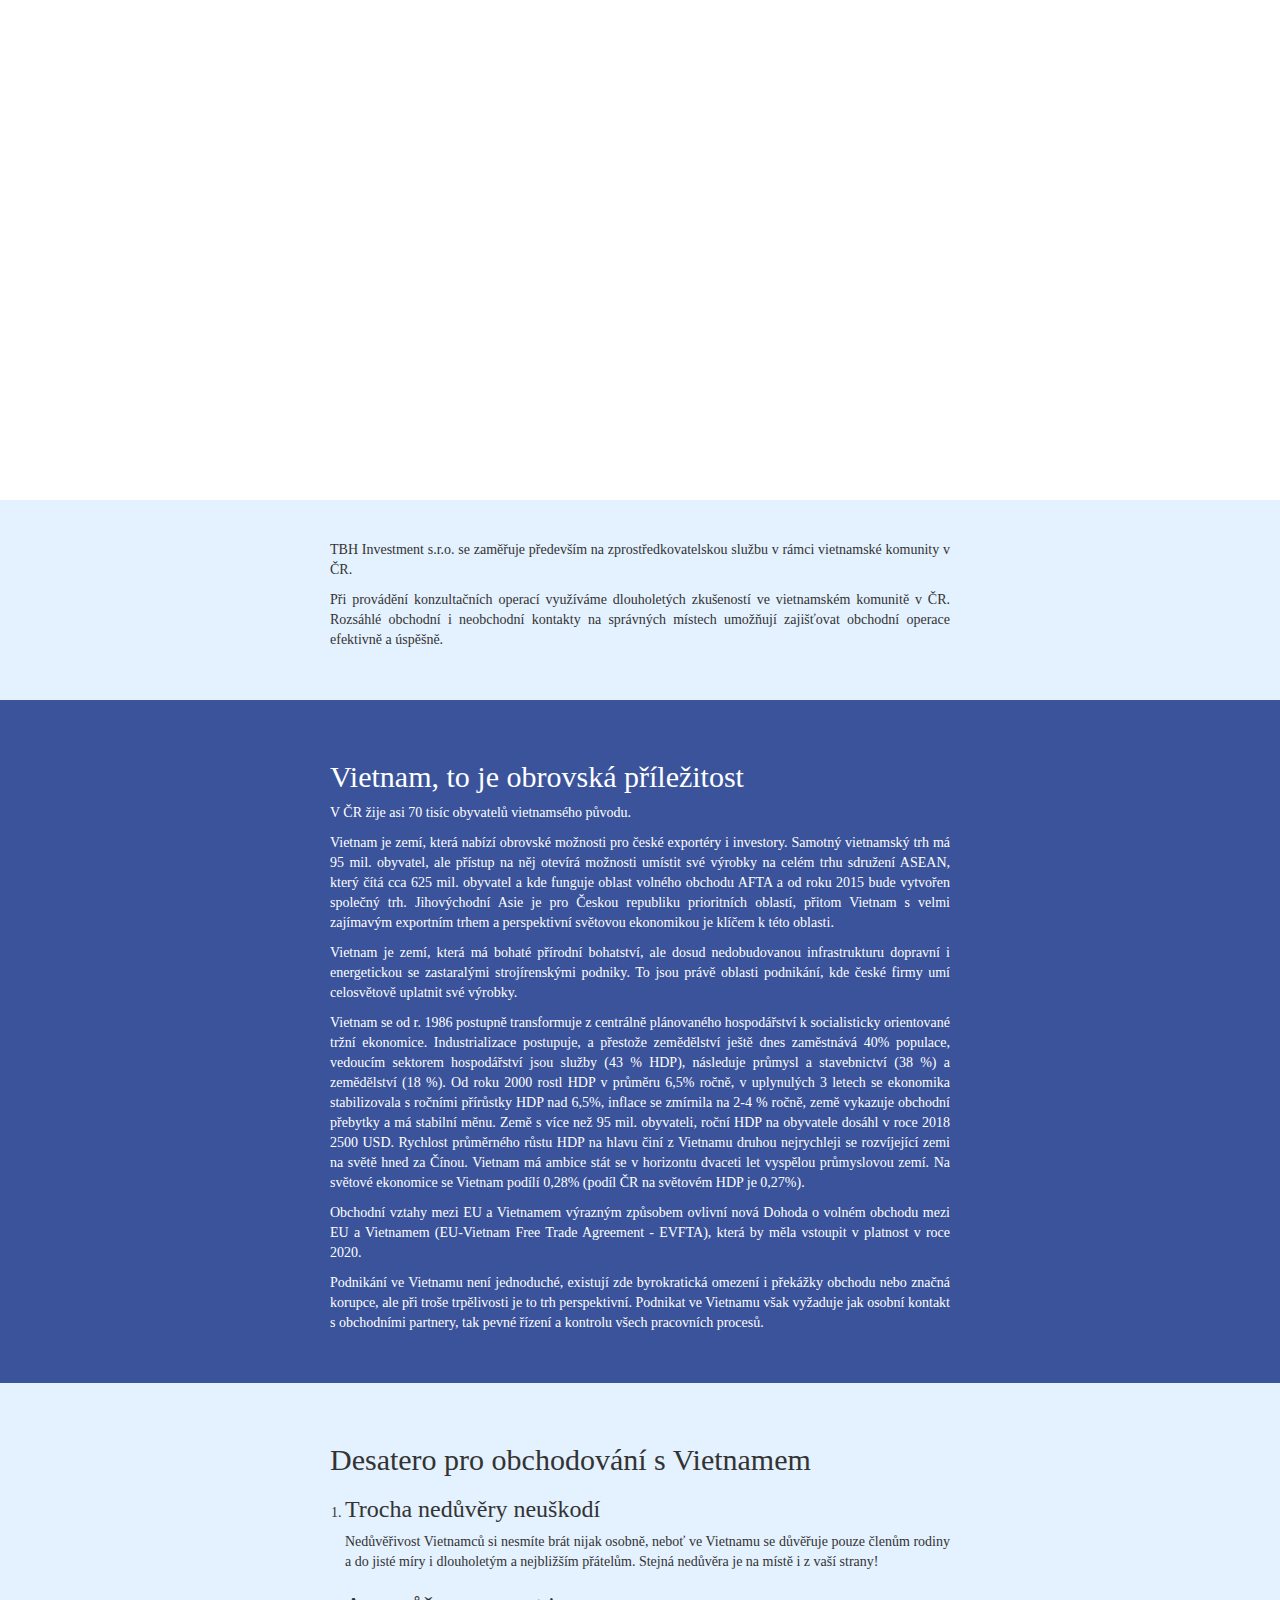
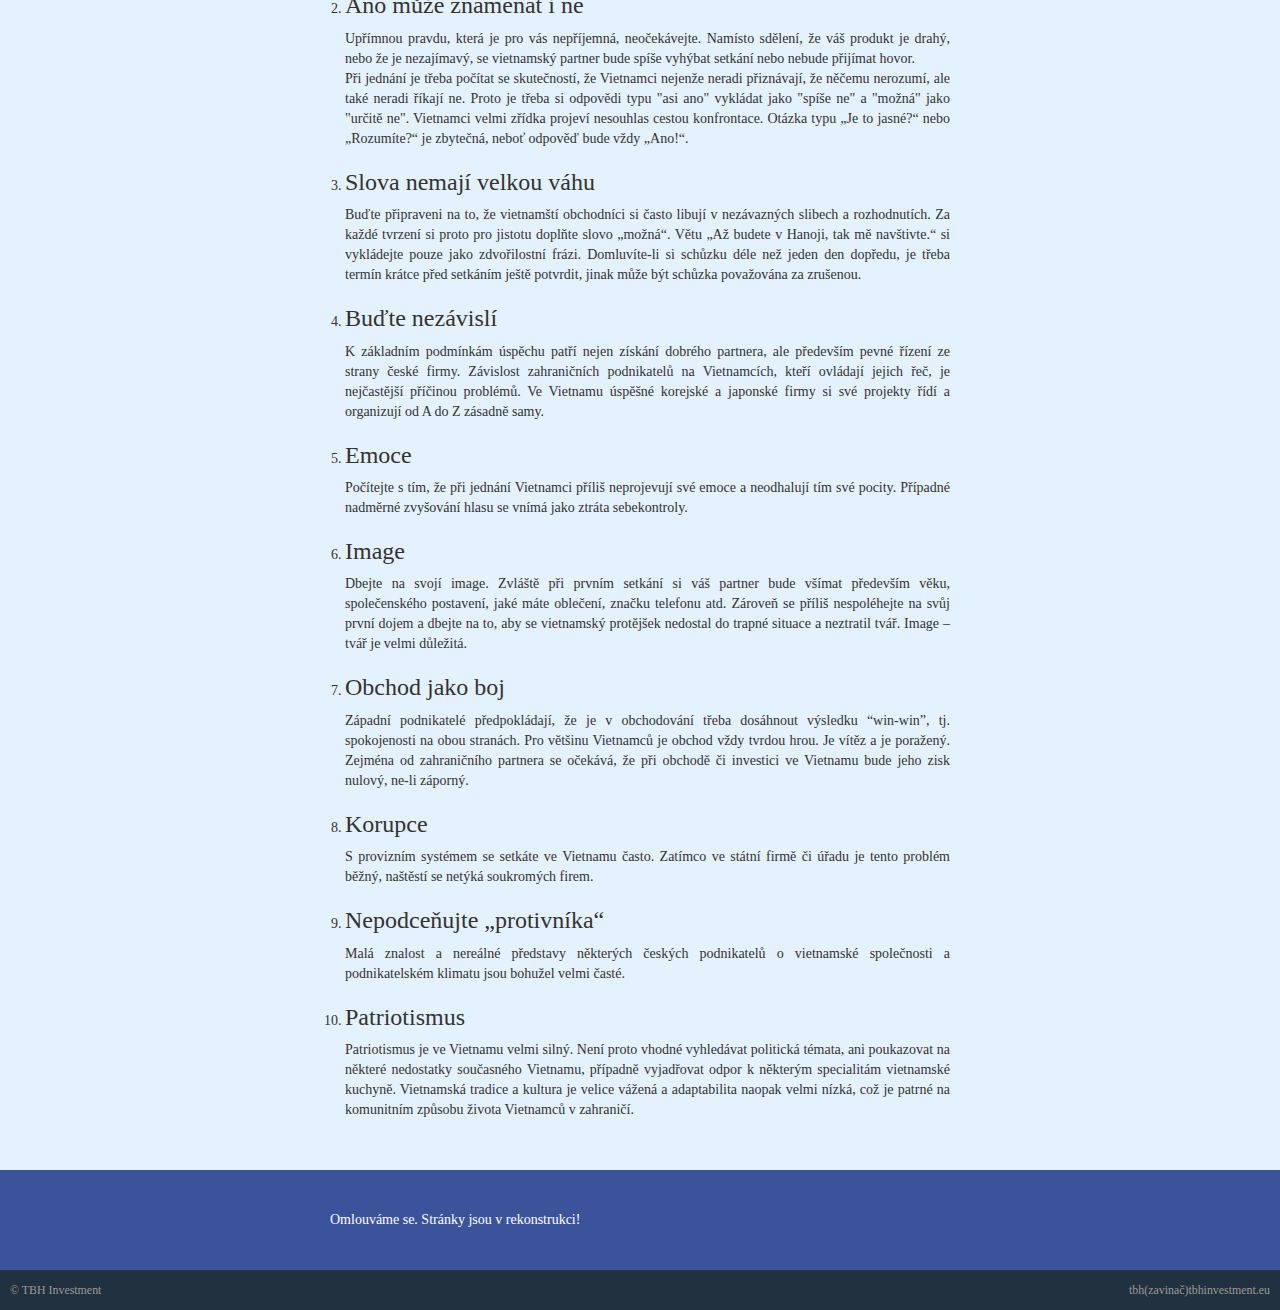
==== index.html @ 2e94331b "update" ====
<!doctype html>
<!-- paulirish.com/2008/conditional-stylesheets-vs-css-hacks-answer-neither/ -->
<!--[if lt IE 7]> <html class="no-js lt-ie9 lt-ie8 lt-ie7" lang="en"> <![endif]-->
<!--[if IE 7]>    <html class="no-js lt-ie9 lt-ie8" lang="en"> <![endif]-->
<!--[if IE 8]>    <html class="no-js lt-ie9" lang="en"> <![endif]-->
<!--[if gt IE 8]><!--> <html class="no-js" lang="en"> <!--<![endif]-->
<head>
  <meta charset="utf-8">

  <link rel="stylesheet" href="static/libs/bootstrap/dist/css/bootstrap.css">
  <link rel="stylesheet" href="static/css/style.css">
  <link rel="stylesheet" href="static/css/public.css">
  <title>TBH Investment </title>
  <meta name="description" content="TBH Investment s.r.o.">
  <meta name="keywords" content="TBH Investment ">
  <meta property="og:title" content="TBH Investment"/>
  <meta property="og:type" content="website"/>
  <meta property="og:url" content="http://tbhinvestment.eu"/>
  <meta property="og:description" content="TBH Investment s.r.o.">
   <!-- <meta property="og:image" content="http://tbhinvestment.eu/static/img/solidlogo.png"/> 
  <meta charset="UTF-8">
  <link rel="shortcut icon" href="static/img/favicon.ico" type="image/x-icon">
  <link rel="icon" href="static/img/favicon.ico" type="image/x-icon"> -->

    <!-- Mobile viewport optimized: h5bp.com/viewport -->
  <meta name="viewport" content="width=device-width">

  <style>
    body {
      padding-top: 0;
    }
  </style>

</head>
<body>

<nav class="navbar navbar-default navbar-fixed-top unscrolled" role="navigation">
  <div class="container">

  <!-- Brand and toggle get grouped for better mobile display -->
  <div class="navbar-header">
    <button type="button" class="navbar-toggle" data-toggle="collapse" data-target=".navbar-ex1-collapse">
      <span class="sr-only">Toggle navigation</span>
      <span class="icon-bar"></span>
      <span class="icon-bar"></span>
      <span class="icon-bar"></span>
    </button>
    <a href="/index.html">
<!-- <img class="logo white" src="static/img/whitelogo.png" alt="">
      <img class="logo black" src="static/img/navylogo.png" alt=""> -->
    </a>
  </div>
  <div class="collapse navbar-collapse navbar-ex1-collapse">
    <ul class="nav navbar-nav navbar-right">
      <li><a href="/index.html">Domů</a></li>
      <li><a href="/zamereni.html">Zaměření</a></li>
      <li><a href="/contact.html">Kontakt</a></li>
    </ul>
  </div><!-- /.navbar-collapse -->
  </div><!-- /.container -->
</nav>

<div class="home_block home_block_0">
  <div class="container">
    <div class="hero_text">
      <h1 class="catchline">Vietnam, <br>to je obrovská příležitost</h1>
      
    </div>

  </div>
</div>


<div class="home_block home_block_1">
<div class="container">
	<!-- <img src="static/img/navylogo.png" class="logo" alt=""> --> 
    <div align="justify"><p>TBH Investment s.r.o. se zaměřuje především na zprostředkovatelskou službu v rámci  vietnamské komunity v ČR.
    </p>
    <p>Při provádění konzultačních operací využíváme dlouholetých zkušeností ve vietnamském komunitě v ČR. Rozsáhlé obchodní i neobchodní kontakty na správných místech umožňují zajišťovat obchodní operace efektivně a úspěšně.</p></div>
  </div>
</div>

<div class="home_block home_block_2">
  <div class="container">
    <h2>Vietnam, to je obrovská příležitost</h2>
      <div align="justify"> <p> V ČR žije asi 70 tisíc obyvatelů vietnamsého původu. </p>
      <p>
      Vietnam je zemí, která nabízí obrovské možnosti pro české exportéry i investory. Samotný vietnamský trh má 95 mil. obyvatel, ale přístup na něj otevírá možnosti umístit své výrobky na celém trhu sdružení ASEAN, který čítá cca 625 mil. obyvatel a kde funguje oblast volného obchodu AFTA a od roku 2015 bude vytvořen společný trh. Jihovýchodní Asie je pro Českou republiku prioritních oblastí, přitom Vietnam s velmi zajímavým exportním trhem a perspektivní světovou ekonomikou je klíčem k této oblasti.</p>
      <p>
      Vietnam je zemí, která má bohaté přírodní bohatství, ale dosud nedobudovanou infrastrukturu dopravní i energetickou se zastaralými strojírenskými podniky. To jsou právě oblasti podnikání, kde české firmy umí celosvětově uplatnit své výrobky.</p>
      <p>Vietnam se od r. 1986 postupně transformuje z centrálně plánovaného hospodářství k socialisticky orientované tržní ekonomice. Industrializace postupuje, a přestože zemědělství ještě dnes zaměstnává 40% populace, vedoucím sektorem hospodářství jsou služby (43 % HDP), následuje průmysl a stavebnictví (38 %) a zemědělství (18 %).  Od roku 2000 rostl HDP v průměru 6,5% ročně, v uplynulých 3 letech se ekonomika stabilizovala s ročními přírůstky HDP nad 6,5%, inflace se zmírnila na 2-4 % ročně, země vykazuje obchodní přebytky a má stabilní měnu. Země s více než 95 mil. obyvateli, roční HDP na obyvatele dosáhl v roce 2018 2500 USD. Rychlost průměrného růstu HDP na hlavu činí z Vietnamu druhou nejrychleji se rozvíjející zemi na světě hned za Čínou. Vietnam má ambice stát se v horizontu dvaceti let vyspělou průmyslovou zemí. Na světové ekonomice se Vietnam podílí 0,28% (podíl ČR na světovém HDP je 0,27%).
<p>	      
Obchodní vztahy mezi EU a Vietnamem výrazným způsobem ovlivní nová Dohoda o volném obchodu mezi EU a Vietnamem (EU-Vietnam Free Trade Agreement - EVFTA), která by měla vstoupit v platnost v roce 2020.</p>
<!-- tam bo ra  
Vietnam je vzorovým příkladem přeměny jedné z nejchudších zemí na světě na ekonomiku v kategorii zemí se středním příjmem. Zatímco na začátku 80. let před zahájením ekonomický reforem „Doi Moi“ byl průměrný příjem na hlavu ve Vietnamu okolo 100 USD, dnes se blíží ke 2 400 USD. Podíl lidí žijících v extrémní chudobě klesl z více než 50 procent na počátku roku 1990 na současná 3 %. Přestože Vietnam dosáhl úrovně středně příjmových zemí a řada zahraničních donorů ze země odchází, stejně jako ČR, celková úroveň rozvoje země je stále poměrně nízká  - podle Human Development Index se Vietnam nachází na 115. místě.</p>
      <p>Diplomatické vztahy mezi EU a Vietnamem byly navázány v říjnu 1990 a v současné době je Vietnam jedním z nejvýznamnějších parterů EU v JV Asii. Diplomatická reprezentace EU byla otevřena v Hanoji v roce 1996. Široké spektrum spolupráce je řešeno mezi EU a Vietnamem od politických témat a globálních výzev až po obchod a rozvojovou spolupráci.  Hlavním cílem EU je podpora udržitelného ekonomického rozvoje ve Vietnamu a zlepšení životních podmínek chudých, povzbuzení integrace Vietnamu do světového hospodářství a obchodního systému podporou ekonomických a sociálních reforem, podpora vietnamského přechodu k otevřené společnosti na základě správného vedení, vlády práva a respektu k lidským právům a v neposlední řadě zvýšení profilu EU ve Vietnamu.</p>
          <p> FTA EU-Vietnam

Obchodní vztahy mezi EU a Vietnamem výrazným způsobem ovlivní nová Dohoda o volném obchodu mezi EU a Vietnamem (EU-Vietnam Free Trade Agreement - EVFTA), která by měla vstoupit v platnost v roce 2019. Očekává se, že do pěti let od vstupu EVFTA v platnost se objem vzájemného obchodu mezi EU a Vietnamem zvýší o padesát procent. Dopad na příliv evropských investic do Vietnamu by měl být ještě několikanásobně vyšší. Pokles celních sazeb v rámci EVFTA se samozřejmě pozitivně odrazí také na růstu českého vývozu do Vietnamu. Přesný rozsah dopadu EVFTA na nárůst českého exportu do Vietnamu nelze v současné době odhadnout. Pokud však zůstane zachována aktuální struktura českého vývozu do Vietnamu, kde převažují stroje a zařízení, u kterých je tempo snižování celních sazeb nejrychlejší, lze předpokládat rostoucí konkurenceschopnost českých vývozů na Vietnamském trhu už v prvních letech platnosti EVFTA.

Po poměrně zdlouhavých a komplikovaných jednáních byl finální text EVFTA dohodnut v prosinci 2015, nyní probíhá právní dočišťování a ve druhé polovině roku se předpokládá schválení dohody Evropskou radou a ratifikace Evropským parlamentem. Po ukončení ratifikačního procesu na konci roku 2018 by měla obchodní část dohody vstoupit v platnost v průběhu prvních měsíců roku 2019. Investiční část dohody bude muset projít schválením všemi členskými zeměmi EU. Investiční část dohody proto s největší pravděpodobností vstoupí v platnost nedříve v roce 2020.

EVFTA je jednou z nejobsáhlejších a nejambicióznějších dohod EU. Zahrnuje ucelenou škálu okruhů v oblasti obchodu a investic, od pravidel původu a celních záležitostí a sanitárních a fytosanitárních opatření, po státní zakázky, práva duševního vlastnictví, právní a institucionální témata a konkurenceschopnost, až k ochraně investic a řešení sporů v této oblasti.

Obě strany eliminují přes 99% tarifních linek a pro zbývající budou stanoveny celní kvóty nebo částečná snížení celních tarifů. Zatímco firmy z EU budou mít snadnější přístup na vietnamský trh se stroji, zařízeními, automobily, alkoholickými nápoji a zemědělskými výrobky, Vietnamu se na základě smlouvy více otevře evropský trh pro výrobky, jako je textil, obuv, zemědělské produkty, mořské plody a výrobky ze dřeva. Implementace dohody přinese i mnoho pozitivních aspektů pro samotné vietnamské hospodářství, neboť aplikace závazků z EVFTA vynutí další liberalizaci místního podnikatelského prostředí.</p>
-->
      <p>Podnikání ve Vietnamu není jednoduché, existují zde byrokratická omezení i překážky obchodu nebo značná korupce, ale při troše trpělivosti je to trh perspektivní. Podnikat ve Vietnamu však vyžaduje jak osobní kontakt s obchodními partnery, tak pevné řízení a kontrolu všech pracovních procesů.</p> </div> 
  </div>
</div> 

<div class="home_block home_block_1">
  <div class="container">
    <h2>Desatero pro obchodování s Vietnamem</h2>
    <ol>
      <li><h3>Trocha nedůvěry neuškodí </h3>
        <div align="justify">Nedůvěřivost Vietnamců si nesmíte brát nijak osobně, neboť ve Vietnamu se důvěřuje pouze členům rodiny a do jisté míry i dlouholetým a nejbližším přátelům. Stejná nedůvěra je na místě i z vaší strany!</div>
      </li>
      <li><h3>Ano může znamenat i ne</h3>
        <div align="justify">Upřímnou pravdu, která je pro vás nepříjemná, neočekávejte. Namísto sdělení, že váš produkt je drahý, nebo že je nezajímavý, se vietnamský partner bude spíše vyhýbat setkání nebo nebude přijímat hovor.<br> Při jednání je třeba počítat se skutečností, že Vietnamci nejenže neradi přiznávají, že něčemu nerozumí, ale také neradi říkají ne. Proto je třeba si odpovědi typu "asi ano" vykládat jako "spíše ne" a "možná" jako "určitě ne". Vietnamci velmi zřídka projeví nesouhlas cestou konfrontace. Otázka typu „Je to jasné?“ nebo „Rozumíte?“ je zbytečná, neboť odpověď bude vždy „Ano!“.</div>
      </li>
      <li><h3>Slova nemají velkou váhu</h3>
      <div align="justify">Buďte připraveni na to, že vietnamští obchodníci si často libují v nezávazných slibech a rozhodnutích. Za každé tvrzení si proto pro jistotu doplňte slovo „možná“. Větu „Až budete v Hanoji, tak mě navštivte.“ si vykládejte pouze jako zdvořilostní frázi. Domluvíte-li si schůzku déle než jeden den dopředu, je třeba termín krátce před setkáním ještě potvrdit, jinak může být schůzka považována za zrušenou.</div></li>
      <li><h3>Buďte nezávislí</h3>
      <div align="justify">K základním podmínkám úspěchu patří nejen získání dobrého partnera, ale především pevné řízení ze strany české firmy. Závislost zahraničních podnikatelů na Vietnamcích, kteří ovládají jejich řeč, je nejčastější příčinou problémů. Ve Vietnamu úspěšné korejské a japonské firmy si své projekty řídí a organizují od A do Z zásadně samy.</div></li>
      <li><h3>Emoce</h3>
      <div align="justify">Počítejte s tím, že při jednání Vietnamci příliš neprojevují své emoce a neodhalují tím své pocity. Případné nadměrné zvyšování hlasu se vnímá jako ztráta sebekontroly.</div></li>
      <li><h3>Image</h3>
      <div align="justify">Dbejte na svojí image. Zvláště při prvním setkání si váš partner bude všímat především věku, společenského postavení, jaké máte oblečení, značku telefonu atd. Zároveň se příliš nespoléhejte na svůj první dojem a dbejte na to, aby se vietnamský protějšek nedostal do trapné situace a neztratil tvář. Image – tvář je velmi důležitá.</div></li>
      <li><h3>Obchod jako boj</h3>
      <div align="justify">Západní podnikatelé předpokládají, že je v obchodování třeba dosáhnout výsledku “win-win”, tj. spokojenosti na obou stranách. Pro většinu Vietnamců je obchod vždy tvrdou hrou. Je vítěz a je poražený. Zejména od zahraničního partnera se očekává, že při obchodě či investici ve Vietnamu bude jeho zisk nulový, ne-li záporný.</div></li>
      <li><h3>Korupce</h3>
      <div align="justify">S provizním systémem se setkáte ve Vietnamu často. Zatímco ve státní firmě či úřadu je tento problém běžný, naštěstí se netýká soukromých firem.</div></li>
      <li><h3>Nepodceňujte „protivníka“</h3>
      <div align="justify">Malá znalost a nereálné představy některých českých podnikatelů o vietnamské společnosti a podnikatelském klimatu jsou bohužel velmi časté.</div></li>
      <li><h3>Patriotismus</h3>
      <div align="justify">Patriotismus je ve Vietnamu velmi silný. Není proto vhodné vyhledávat politická témata, ani poukazovat na některé nedostatky současného Vietnamu, případně vyjadřovat odpor k některým specialitám vietnamské kuchyně. Vietnamská tradice a kultura je velice vážená a adaptabilita naopak velmi nízká, což je patrné na komunitním způsobu života Vietnamců v zahraničí. </div></li>
    </ol>
        <!--<div align="right"><em>Zdroj</em>: <a href="http://www.businessinfo.cz/cs/clanky/vietnam-zakladni-informace-o-teritoriu-17971.html" target="_blank">BusinessInfo</a></div>---->

	</div>
</div>

<div class="home_block home_block_2">
  <div class="container">
  	<div align="justify"> Omlouváme se. Stránky jsou v rekonstrukci!</div>

  </div>
</div>

<footer>
<div class="footer_content">
  <small>
    <span class="pull-left">© TBH Investment</span>
    <div class="pull-right">
      <div><a href="mailto:info(zavinač)tbhinvestment.eu">tbh(zavinač)tbhinvestment.eu</a></div>
    </div>
  </small>
 </div>
</footer>

<script src="static/libs/jQuery/dist/jquery.min.js"></script>
<script src="static/libs/bootstrap/dist/js/bootstrap.min.js"></script>
<script src="static/js/script.js"></script>
<script src="static/js/home.js"></script>
</body>
</html>
---- static/css/style.css ----
/* =============================================================================
   App specific CSS file.
   ========================================================================== */

/* universal */

@import url(https://fonts.googleapis.com/css?family=Raleway:400,700,700italic,400italic,300,300italic);

html {
  overflow-y: scroll;
}

body {
  padding-top: 60px;
  font-family: Georgia, serif;
}

section {
  overflow: auto;
}

textarea {
  resize: vertical;
}

.container-narrow{
  margin: 0 auto;
  max-width: 700px;
}

/* Forms */

.navbar-form input[type="text"],
.navbar-form input[type="password"] {
  width: 180px;
}


.form-register {
  width: 50%;
}

.form-register .form-control {
  position: relative;
  font-size: 16px;
  height: auto;
  padding: 10px;
  -webkit-box-sizing: border-box;
     -moz-box-sizing: border-box;
          box-sizing: border-box;
}

/* footer */

body footer {
  color: #999999;
  margin: 0;
  padding: 0;
  height: 40px;
  line-height: 40px;
  overflow: hidden;
}

.footer_content {
  padding: 0 10px;
}

footer a {
  color: #999999;
}

footer p {
  float: right;
  margin-right: 25px;
}

footer ul {
  list-style: none;
}

footer ul li {
  float: left;
  margin-left: 10px;
}

footer .company {
  float: left;
  margin-left: 25px;
}

footer .footer-nav {
  float: right;
  margin-right: 25px;
  list-style: none;
}

/* home */

.ig_login_button {
  
  width: 300px;
  border-radius: 5px;
}

/* waiting_modal */
.waiting_modal {
    display:    none;
    position:   fixed;
    z-index:    1000000;
    top:        0;
    left:       0;
    height:     100%;
    width:      100%;
    background: rgba( 255, 255, 255, .8 ) 
                url('../../img/FlatPreloaders/128x128/Preloader_2/Preloader_2.gif') 
                50% 50% 
                no-repeat;
}

/* When the body has the loading class, we turn
   the scrollbar off with overflow:hidden */
body.loading {
    overflow: hidden;   
}

/* Anytime the body has the loading class, our
   waiting_modal element will be visible */
body.loading .waiting_modal {
    display: block;
}

.brand_logo {
  height: 100px;
}

.delete_link_button, .delete_link_button:active, .delete_link_button:hover {
    color: #c0392b;
}

{
    color: #c0392b;
}

a.long_url {
    white-space: pre-wrap; /* css-3 */    
    white-space: -moz-pre-wrap; /* Mozilla, since 1999 */
    white-space: -pre-wrap; /* Opera 4-6 */    
    white-space: -o-pre-wrap; /* Opera 7 */    
    word-wrap: break-word; /* Internet Explorer 5.5+ */
}


/* plan */

.select_plan_div .plan {
  border: 1px solid #4183D7;
  border-radius: 10px;
  padding: 10px;
  text-align: center;
  margin-bottom: 20px;
}

.select_plan_div .plan:hover {
  border: none;
}

.select_plan_div .plan:hover a {
  color: white;
}

.select_plan_div .plan1:hover {
  background-color: #89C4F4;
}

.select_plan_div .plan2:hover {
  background-color: #4B77BE;
  color: white;
}

.select_plan_div .plan3:hover {
  background-color: #3A539B;
  color: white;
}

ol {
  padding-left: 15px;
}
---- static/css/public.css ----
.catchline {
	text-align: center;
	margin-bottom: 20px;
}

.button_div {
	margin-top: 30px;
	text-align: center;
}

.center {
	text-align: center
}

.navbar {
	height: 60px;
	background-color: white;
}

.navbar .logo {
	height: 40px;
	margin-top: 10px;
	margin-left: 10px;
}

.navbar .btn {
	background-color: #3A539B;
	border-color: #3A539B;
}

.navbar:not(.unscrolled) .logo.black {
	display: visible;
}

.navbar:not(.unscrolled) .logo.white {
	display: none;
}

.navbar.unscrolled .logo.black {
	display: none;
}

.navbar.unscrolled .logo.white {
	display: visible;
}

.navbar.unscrolled {
	background-color: transparent;
	border: 0;
}

.navbar.unscrolled .navbar-collapse {
	background-color: transparent;
}

.navbar.unscrolled .navbar-nav li > a {
	color: white;
}

body .navbar.navbar-default .sign_in_button {
	margin-left: 20px;
	color: white;
}

.navbar-collapse { 
	background: white; 
} 
.navbar-toggle {
	border: 1px solid #4183D7;
}

body .navbar-nav>li>a {
    padding-top: 10px;
    padding-bottom: 10px;
    margin-top: 10px;
}

.home_block {
	display: block;
	margin: 0;
	padding: 40px 0;
}

.home_block .container {
	max-width: 650px;
}

.pricing_block .container {
	max-width: 800px;
}

.home_block_logos .container {
	max-width: 800px;
}


.home_block_0 {
	background-image: url(../img/cover.png), url(../img/landing-hero.jpeg);
	background-size: auto, cover;
	background-repeat: repeat, no-repeat;
	background-position: top left, center center;

	min-height: 500px;
	color: white;
	display: flex;
	align-items: center;
}

.home_block_0 .btn {
	background-color: #3A539B;
	border-color: #3A539B;
}

.home_block_0 .btn:hover {
	background-color: transparent;
}

.home_block_1 {
	background-color: #E4F1FE;
}

.home_block_2 {
	background-color: #3A539B;
	color: white;
}

.home_block_logos {
	background_color: white;
}


.home_block_logos .brands_div > div {
	display: inline-block;
	vertical-align: middle;
	float: none;
}

.home_block_logos .brands_div img {
	display: inline-block;
	opacity: 0.7;
}

.home_block_whystf {
	padding: 15px;
}

.home_block_feedshop {
	background-color: #fafafa;
}

.why_stf .column {
	min-height: 220px;
}

@media only screen and (max-width : 480px) {
	.why_stf .column {
		min-height: 260px;
	}
}

@media only screen and (max-width : 320px) {
	.why_stf .column {
		min-height: 300px;
	}
}

.home_block img {
	width: 100%;
}

.home_block img.logo {
	display: block;
	margin: auto;
	width: auto;
	height: 100px;
    margin-bottom: 30px;
}


footer {
	background-color: #22313F;
	color: #999;
	border: none;
}
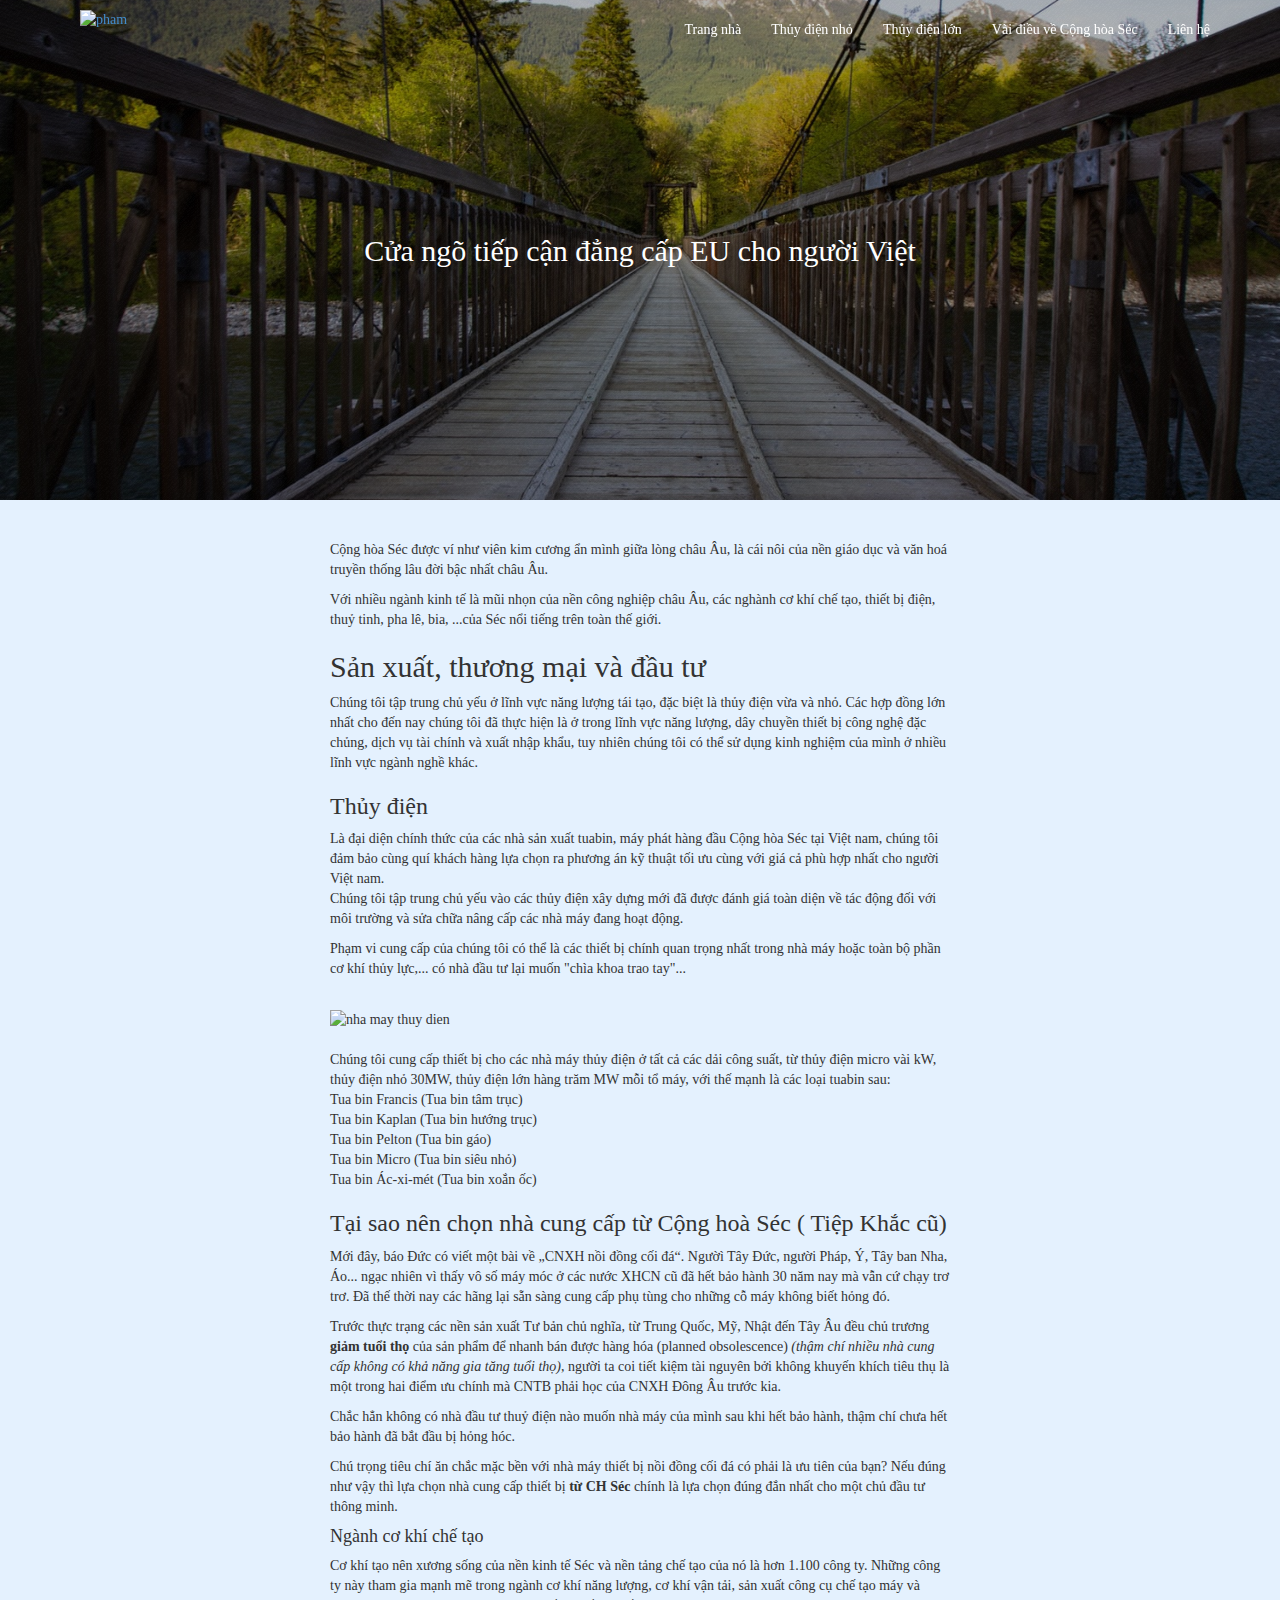
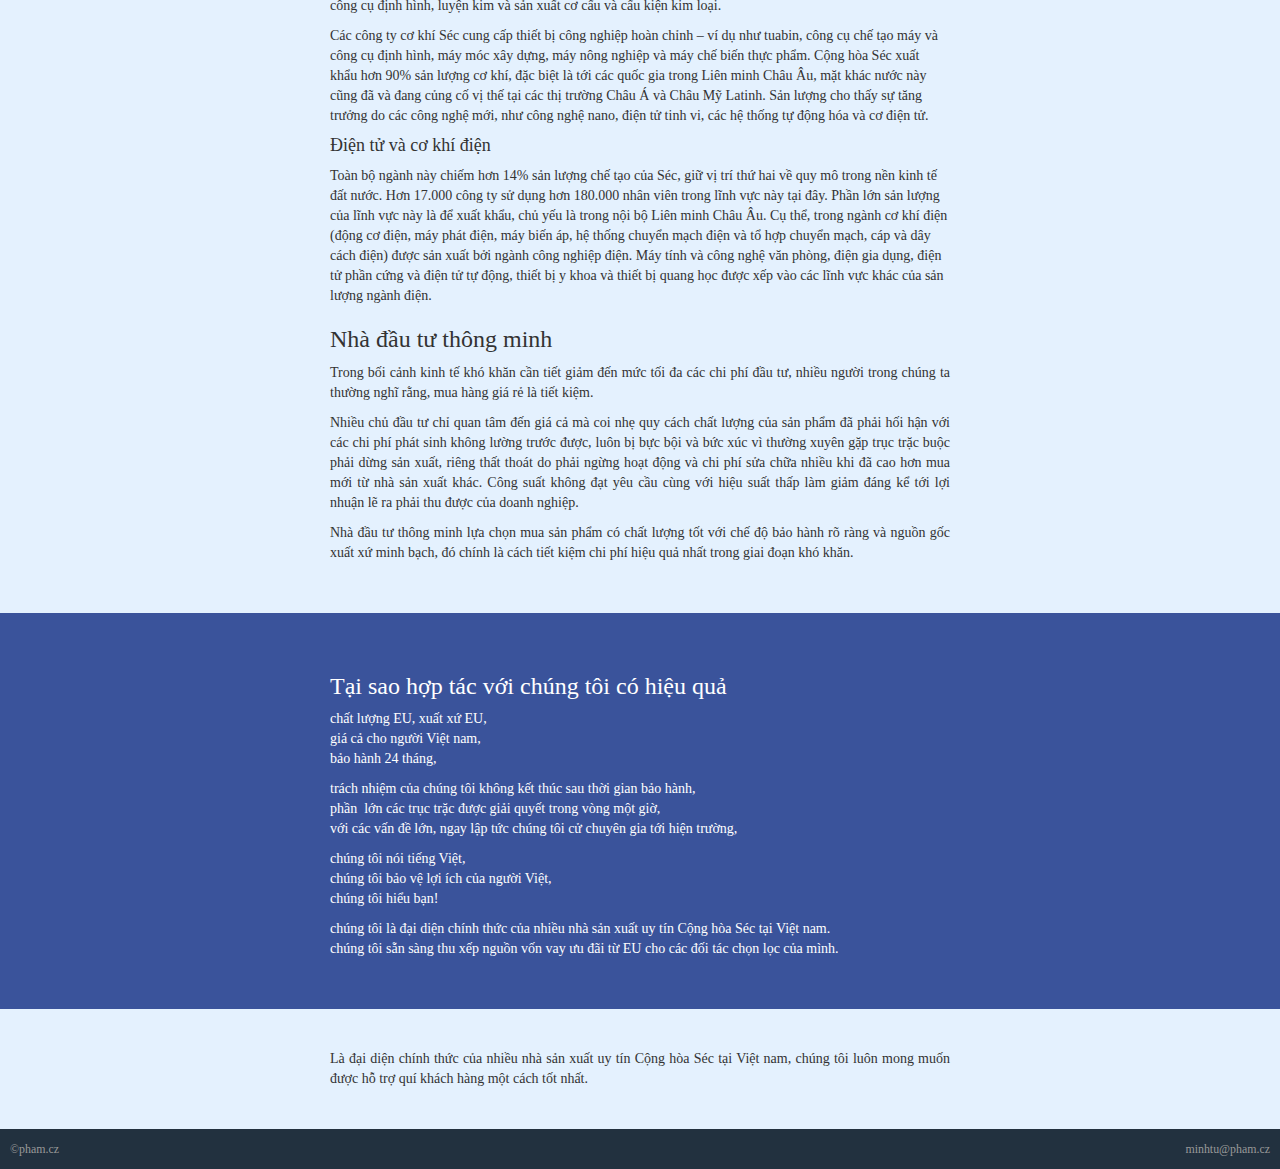
==== commit e300b1ca: "idex pham" ====
--- a/index.html
+++ b/index.html
@@ -11,17 +11,17 @@
   <link rel="stylesheet" href="static/libs/bootstrap/dist/css/bootstrap.css">
   <link rel="stylesheet" href="static/css/style.css">
   <link rel="stylesheet" href="static/css/public.css">
-  <title>TBH Investment </title>
-  <meta name="description" content="TBH Investment s.r.o.">
-  <meta name="keywords" content="TBH Investment ">
-  <meta property="og:title" content="TBH Investment"/>
+  <title>Thiết bị thủy điện CH Séc</title>
+  <meta name="description" content="Thiết bị thủy điện cho nhà máy thuỷ điện lớn và thuỷ điện nhỏ từ Cộng hòa Séc">
+  <meta name="keywords" content="Cộng hòa Séc,thủy điện,tiệp, thiet bi thuy dien, thuy dien eu, cơ khí thủy lực, cơ khí thủy công,tuốc bin , tua bin ,điều tốc, kích từ, biến thế, trạm biến áp, van đĩa, van cầu, van phẳng, đường ống áp lực, cửa van, tháp điều áp, vodní elektrarna, Vietnam, male vodni elektrarny, vyvoz do Vietnamu, export Vietnam, Pham Minh Tu, Ivy Plus, cơ khí thủy lực, nha may thuy dien, cong ty dien luc, bieu gia ban dien, thuy dien hoa binh, thuy dien ya li, thuy dien thac mo, nguyen tac hoat dong thuy dien, xa lu thuy dien, cơ khí thủy công, máy biến áp, trạm biến áp, 110 kV, 35 kV">
+  <meta property="og:title" content="pham"/>
   <meta property="og:type" content="website"/>
-  <meta property="og:url" content="http://tbhinvestment.eu"/>
-  <meta property="og:description" content="TBH Investment s.r.o.">
-   <!-- <meta property="og:image" content="http://tbhinvestment.eu/static/img/solidlogo.png"/> 
+  <meta property="og:url" content="http://pham.cz"/>
+  <meta property="og:description" content="pham.cz - Thiết bị thủy điện CH Séc">
+  <meta property="og:image" content="http://pham.cz/static/img/solidlogo.png"/>
   <meta charset="UTF-8">
   <link rel="shortcut icon" href="static/img/favicon.ico" type="image/x-icon">
-  <link rel="icon" href="static/img/favicon.ico" type="image/x-icon"> -->
+  <link rel="icon" href="static/img/favicon.ico" type="image/x-icon">
 
     <!-- Mobile viewport optimized: h5bp.com/viewport -->
   <meta name="viewport" content="width=device-width">
@@ -47,15 +47,19 @@
       <span class="icon-bar"></span>
     </button>
     <a href="/index.html">
-<!-- <img class="logo white" src="static/img/whitelogo.png" alt="">
-      <img class="logo black" src="static/img/navylogo.png" alt=""> -->
+      <img class="logo white" src="static/img/whitelogo.png" alt="pham">
+      <img class="logo black" src="static/img/navylogo.png" alt="pham">
     </a>
   </div>
   <div class="collapse navbar-collapse navbar-ex1-collapse">
     <ul class="nav navbar-nav navbar-right">
-      <li><a href="/index.html">Domů</a></li>
-      <li><a href="/zamereni.html">Zaměření</a></li>
-      <li><a href="/contact.html">Kontakt</a></li>
+      <li><a href="index.html">Trang nhà</a></li>
+      <li><a href="smallhydro.html">Thủy điện nhỏ</a></li>
+      <li><a href="largehydro.html">Thủy điện lớn</a></li>
+      <!--<li><a href="solar.html">Điện mặt trời</a></li>-->
+      <li><a href="zamereni.html">Vài điều về Cộng hòa Séc</a></li>
+      <li><a href="contact.html">Liên hệ</a></li>
+
     </ul>
   </div><!-- /.navbar-collapse -->
   </div><!-- /.container -->
@@ -64,86 +68,94 @@
 <div class="home_block home_block_0">
   <div class="container">
     <div class="hero_text">
-      <h1 class="catchline">Vietnam, <br>to je obrovská příležitost</h1>
-      
+      <h2 class="catchline"> Cửa ngõ tiếp cận đẳng cấp EU cho người Việt</h2> 
     </div>
+  </div>
+</div>
 
+<div class="home_block home_block_1">
+<div class="container">
+    <p>Cộng hòa Séc được ví như viên kim cương ẩn mình giữa lòng châu Âu, là cái nôi của nền giáo dục và văn hoá truyền thống lâu đời bậc nhất châu Âu.</p>
+    <p>Với nhiều ngành kinh tế là mũi nhọn của nền công nghiệp châu Âu, các nghành cơ khí chế tạo, thiết bị điện, thuỷ tinh, pha lê, bia, ...của Séc nổi tiếng trên toàn thế giới. </p>
+<h2>Sản xuất, thương mại và đầu tư </h2>
+        <p>Chúng tôi tập trung chủ yếu ở lĩnh vực năng lượng tái tạo, đặc biệt là thủy điện vừa và nhỏ. Các hợp đồng lớn nhất cho đến nay chúng tôi đã thực hiện là ở trong lĩnh vực năng lượng, dây chuyền thiết bị công nghệ đặc chủng, dịch vụ tài chính và xuất nhập khẩu, tuy nhiên chúng tôi có thể sử dụng kinh nghiệm của mình ở nhiều lĩnh vực ngành nghề khác.
+        </p>
+<h3>Thủy điện</h3>
+        Là đại diện chính thức của các nhà sản xuất tuabin, máy phát hàng đầu Cộng hòa Séc tại Việt nam, chúng tôi đảm bảo cùng quí khách hàng lựa chọn ra phương án kỹ thuật tối ưu cùng với giá cả phù hợp nhất cho người Việt nam.    
+        <p>Chúng tôi tập trung chủ yếu vào các thủy điện xây dựng mới đã được đánh giá toàn diện về tác động đối với môi trường và sửa chữa nâng cấp các nhà máy đang hoạt động.</p>
+        <p>Phạm vi cung cấp của chúng tôi có thể là các thiết bị chính quan trọng nhất trong nhà máy hoặc toàn bộ phần cơ khí thủy lực,... có nhà đầu tư lại muốn "chìa khoa trao tay"... </p>
+         
+        
+          <br>
+        <div><img src="static/img/tdhb.jpg" id="thuydien" alt="nha may thuy dien"> </div><br><p>
+        Chúng tôi cung cấp thiết bị cho các nhà máy thủy điện ở tất cả các dải công suất, từ thủy điện micro vài kW, thủy điện nhỏ 30MW, thủy điện lớn hàng trăm MW mỗi tổ máy, với thế mạnh là các loại tuabin sau: <br>
+           Tua bin Francis (Tua bin tâm trục)<br>
+           Tua bin Kaplan (Tua bin hướng trục)<br>
+           Tua bin Pelton (Tua bin gáo)<br>
+           Tua bin Micro (Tua bin siêu nhỏ)<br>
+           Tua bin Ác-xi-mét (Tua bin xoắn ốc)<br>
+         
+         </p>
+        
+<!--<h3>Điện mặt trời</h3>
+          <p>Vào năm 2008 CH Séc trải qua một cuộc cách mạng về năng lượng mặt trời, tổng công suất lắp đặt vào năm 2006 mới chỉ có 0,20 MW, đến năm 2012 đã là 2086 MW.</p>
+          <p>Bạn muốn xây dựng nhà máy điện mặt trời cùng với kinh nghiệm và công nghệ từ Cộng hoà Séc?</p>
+
+          <!--<div><img src="static/img/solarni.png" id="solarni" alt="nha may dien mat troi"> </div>-->
+        
+<h3>Tại sao nên chọn nhà cung cấp từ Cộng hoà Séc ( Tiệp Khắc cũ)</h3>
+    <p> Mới đây, báo Đức có viết một bài về „CNXH nồi đồng cối đá“. Ngườì Tây Đức, người Pháp, Ý, Tây ban Nha, Áo... ngạc nhiên vì thấy vô số máy móc ở các nước XHCN cũ đã hết bảo hành 30 năm nay mà vẫn cứ chạy trơ trơ. Đã thế thời nay các hãng lại sẵn sàng cung cấp phụ tùng cho những cỗ máy không biết hỏng đó. </p> 
+  <p> Trước thực trạng các nền sản xuất Tư bản chủ nghĩa, từ Trung Quốc, Mỹ, Nhật đến Tây Âu đều chủ trương <b>giảm tuổi thọ</b> của sản phẩm để nhanh bán được hàng hóa (planned obsolescence) <i>(thậm chí nhiều nhà cung cấp không có khả năng gia tăng tuổi thọ)</i>, người ta coi tiết kiệm tài nguyên bởi không khuyến khích tiêu thụ là một trong hai điểm ưu chính mà CNTB phải học của CNXH Đông Âu trước kia.</p>
+  <p>Chắc hẳn không có nhà đầu tư thuỷ điện nào muốn nhà máy của mình sau khi hết bảo hành, thậm chí chưa hết bảo hành đã bắt đầu bị hỏng hóc. </p> <p> Chú trọng tiêu chí ăn chắc mặc bền với nhà máy thiết bị nồi đồng cối đá có phải là ưu tiên của bạn? Nếu đúng như vậy thì lựa chọn nhà cung cấp thiết bị <b>từ CH Séc </b> chính là lựa chọn đúng đắn nhất cho một chủ đầu tư thông minh.</p>
+    <h4>Ngành cơ khí chế tạo </h4>
+    <p>Cơ khí tạo nên xương sống của nền kinh tế Séc và nền tảng chế tạo của nó là hơn 1.100 công ty. Những công ty này tham gia mạnh mẽ trong ngành cơ khí năng lượng, cơ khí vận tải, sản xuất công cụ chế tạo máy và công cụ định hình, luyện kim và sản xuất cơ cấu và cấu kiện kim loại. </p>
+    <p>Các công ty cơ khí Séc cung cấp thiết bị công nghiệp hoàn chỉnh – ví dụ như tuabin, công cụ chế tạo máy và công cụ định hình, máy móc xây dựng, máy nông nghiệp và máy chế biến thực phẩm. Cộng hòa Séc xuất khẩu hơn 90% sản lượng cơ khí, đặc biệt là tới các quốc gia trong Liên minh Châu Âu, mặt khác nước này cũng đã và đang củng cố vị thế tại các thị trường Châu Á và Châu Mỹ Latinh. Sản lượng cho thấy sự tăng trưởng do các công nghệ mới, như công nghệ nano, điện tử tinh vi, các hệ thống tự động hóa và cơ điện tử.</p>
+    <h4>Điện tử và cơ khí điện</h4>
+    <p>Toàn bộ ngành này chiếm hơn 14% sản lượng chế tạo của Séc, giữ vị trí thứ hai về quy mô trong nền kinh tế đất nước. Hơn 17.000 công ty sử dụng hơn 180.000 nhân viên trong lĩnh vực này tại đây. Phần lớn sản lượng của lĩnh vực này là để xuất khẩu, chủ yếu là trong nội bộ Liên minh Châu Âu. Cụ thể, trong ngành cơ khí điện (động cơ điện, máy phát điện, máy biến áp, hệ thống chuyển mạch điện và tổ hợp chuyển mạch, cáp và dây cách điện) được sản xuất bởi ngành công nghiệp điện. Máy tính và công nghệ văn phòng, điện gia dụng, điện tử phần cứng và điện tử tự động, thiết bị y khoa và thiết bị quang học được xếp vào các lĩnh vực khác của sản lượng ngành điện.</p>
+
+  <!--<p><i>Bài báo nhan đề: "Tại sao đồ điện miền Đông giờ vẫn chạy " https://www.t-online.de/leben/id_62366296/warum-alte-elektrogeraete-aus-dem-osten-heute-noch-funktionieren.html</i></p>-->
+
+    
+
+<!--      <div><img src="static/img/petiosa.jpg" id="petiosa" alt="may cong cu"> </div>-->
+
+
+	  
+<div align="justify">
+    <h3>Nhà đầu tư thông minh</h3>
+    
+    <p>Trong bối cảnh kinh tế khó khăn cần tiết giảm đến mức tối đa các chi phí đầu tư, nhiều người trong chúng ta thường nghĩ rằng, mua hàng giá rẻ là tiết kiệm.</p>
+
+    <p>Nhiều chủ đầu tư chỉ quan tâm đến giá cả mà coi nhẹ quy cách chất lượng của sản phẩm đã phải hối hận với các chi phí phát sinh không lường trước được, luôn bị bực bội và bức xúc vì thường xuyên gặp trục trặc buộc phải dừng sản xuất, riêng thất thoát do phải ngừng hoạt động và chi phí sửa chữa nhiều khi đã cao hơn mua mới từ nhà sản xuất khác. Công suất không đạt yêu cầu cùng với hiệu suất thấp làm giảm đáng kể tới lợi nhuận lẽ ra phải thu được của doanh nghiệp.</p>
+    <p>
+      Nhà đầu tư thông minh lựa chọn mua sản phẩm có chất lượng tốt với chế độ bảo hành rõ ràng và nguồn gốc xuất xứ minh bạch, đó chính  là cách tiết kiệm chi phí hiệu quả nhất trong giai đoạn khó khăn.</p>
+      </div>
+    </div>
+    
   </div>
 </div>
 
 
-<div class="home_block home_block_1">
-<div class="container">
-	<!-- <img src="static/img/navylogo.png" class="logo" alt=""> --> 
-    <div align="justify"><p>TBH Investment s.r.o. se zaměřuje především na zprostředkovatelskou službu v rámci  vietnamské komunity v ČR.
-    </p>
-    <p>Při provádění konzultačních operací využíváme dlouholetých zkušeností ve vietnamském komunitě v ČR. Rozsáhlé obchodní i neobchodní kontakty na správných místech umožňují zajišťovat obchodní operace efektivně a úspěšně.</p></div>
-  </div>
-</div>
 
 <div class="home_block home_block_2">
   <div class="container">
-    <h2>Vietnam, to je obrovská příležitost</h2>
-      <div align="justify"> <p> V ČR žije asi 70 tisíc obyvatelů vietnamsého původu. </p>
-      <p>
-      Vietnam je zemí, která nabízí obrovské možnosti pro české exportéry i investory. Samotný vietnamský trh má 95 mil. obyvatel, ale přístup na něj otevírá možnosti umístit své výrobky na celém trhu sdružení ASEAN, který čítá cca 625 mil. obyvatel a kde funguje oblast volného obchodu AFTA a od roku 2015 bude vytvořen společný trh. Jihovýchodní Asie je pro Českou republiku prioritních oblastí, přitom Vietnam s velmi zajímavým exportním trhem a perspektivní světovou ekonomikou je klíčem k této oblasti.</p>
-      <p>
-      Vietnam je zemí, která má bohaté přírodní bohatství, ale dosud nedobudovanou infrastrukturu dopravní i energetickou se zastaralými strojírenskými podniky. To jsou právě oblasti podnikání, kde české firmy umí celosvětově uplatnit své výrobky.</p>
-      <p>Vietnam se od r. 1986 postupně transformuje z centrálně plánovaného hospodářství k socialisticky orientované tržní ekonomice. Industrializace postupuje, a přestože zemědělství ještě dnes zaměstnává 40% populace, vedoucím sektorem hospodářství jsou služby (43 % HDP), následuje průmysl a stavebnictví (38 %) a zemědělství (18 %).  Od roku 2000 rostl HDP v průměru 6,5% ročně, v uplynulých 3 letech se ekonomika stabilizovala s ročními přírůstky HDP nad 6,5%, inflace se zmírnila na 2-4 % ročně, země vykazuje obchodní přebytky a má stabilní měnu. Země s více než 95 mil. obyvateli, roční HDP na obyvatele dosáhl v roce 2018 2500 USD. Rychlost průměrného růstu HDP na hlavu činí z Vietnamu druhou nejrychleji se rozvíjející zemi na světě hned za Čínou. Vietnam má ambice stát se v horizontu dvaceti let vyspělou průmyslovou zemí. Na světové ekonomice se Vietnam podílí 0,28% (podíl ČR na světovém HDP je 0,27%).
-<p>	      
-Obchodní vztahy mezi EU a Vietnamem výrazným způsobem ovlivní nová Dohoda o volném obchodu mezi EU a Vietnamem (EU-Vietnam Free Trade Agreement - EVFTA), která by měla vstoupit v platnost v roce 2020.</p>
-<!-- tam bo ra  
-Vietnam je vzorovým příkladem přeměny jedné z nejchudších zemí na světě na ekonomiku v kategorii zemí se středním příjmem. Zatímco na začátku 80. let před zahájením ekonomický reforem „Doi Moi“ byl průměrný příjem na hlavu ve Vietnamu okolo 100 USD, dnes se blíží ke 2 400 USD. Podíl lidí žijících v extrémní chudobě klesl z více než 50 procent na počátku roku 1990 na současná 3 %. Přestože Vietnam dosáhl úrovně středně příjmových zemí a řada zahraničních donorů ze země odchází, stejně jako ČR, celková úroveň rozvoje země je stále poměrně nízká  - podle Human Development Index se Vietnam nachází na 115. místě.</p>
-      <p>Diplomatické vztahy mezi EU a Vietnamem byly navázány v říjnu 1990 a v současné době je Vietnam jedním z nejvýznamnějších parterů EU v JV Asii. Diplomatická reprezentace EU byla otevřena v Hanoji v roce 1996. Široké spektrum spolupráce je řešeno mezi EU a Vietnamem od politických témat a globálních výzev až po obchod a rozvojovou spolupráci.  Hlavním cílem EU je podpora udržitelného ekonomického rozvoje ve Vietnamu a zlepšení životních podmínek chudých, povzbuzení integrace Vietnamu do světového hospodářství a obchodního systému podporou ekonomických a sociálních reforem, podpora vietnamského přechodu k otevřené společnosti na základě správného vedení, vlády práva a respektu k lidským právům a v neposlední řadě zvýšení profilu EU ve Vietnamu.</p>
-          <p> FTA EU-Vietnam
+    <h3>Tại sao hợp tác với chúng tôi có hiệu quả</h3>
+	<div align="justify"> 
+    <p>chất lượng EU, xuất xứ EU,<br> giá cả cho người Việt nam,<br>bảo hành 24 tháng,<br></p>
+        <p>trách nhiệm của chúng tôi không kết thúc sau thời gian bảo hành,<br>phần  lớn các trục trặc được giải quyết trong vòng một giờ,<br> với các vấn đề lớn, ngay lập tức chúng tôi cử chuyên gia  tới hiện trường, <br></p>
+        <p>chúng tôi nói tiếng Việt,<br>chúng tôi bảo vệ lợi ích của người Việt,<br>chúng tôi hiểu bạn!<br> </p>
+        <p>chúng tôi là đại diện chính thức của nhiều nhà sản xuất uy tín Cộng hòa Séc tại Việt nam.<br>chúng tôi sẵn sàng thu xếp nguồn vốn vay ưu đãi từ EU cho các đối tác chọn lọc của mình.</p>
+	<div align="justify"> 
+	  
+     </div>
+  </div>
+</div>
+</div>
 
-Obchodní vztahy mezi EU a Vietnamem výrazným způsobem ovlivní nová Dohoda o volném obchodu mezi EU a Vietnamem (EU-Vietnam Free Trade Agreement - EVFTA), která by měla vstoupit v platnost v roce 2019. Očekává se, že do pěti let od vstupu EVFTA v platnost se objem vzájemného obchodu mezi EU a Vietnamem zvýší o padesát procent. Dopad na příliv evropských investic do Vietnamu by měl být ještě několikanásobně vyšší. Pokles celních sazeb v rámci EVFTA se samozřejmě pozitivně odrazí také na růstu českého vývozu do Vietnamu. Přesný rozsah dopadu EVFTA na nárůst českého exportu do Vietnamu nelze v současné době odhadnout. Pokud však zůstane zachována aktuální struktura českého vývozu do Vietnamu, kde převažují stroje a zařízení, u kterých je tempo snižování celních sazeb nejrychlejší, lze předpokládat rostoucí konkurenceschopnost českých vývozů na Vietnamském trhu už v prvních letech platnosti EVFTA.
-
-Po poměrně zdlouhavých a komplikovaných jednáních byl finální text EVFTA dohodnut v prosinci 2015, nyní probíhá právní dočišťování a ve druhé polovině roku se předpokládá schválení dohody Evropskou radou a ratifikace Evropským parlamentem. Po ukončení ratifikačního procesu na konci roku 2018 by měla obchodní část dohody vstoupit v platnost v průběhu prvních měsíců roku 2019. Investiční část dohody bude muset projít schválením všemi členskými zeměmi EU. Investiční část dohody proto s největší pravděpodobností vstoupí v platnost nedříve v roce 2020.
-
-EVFTA je jednou z nejobsáhlejších a nejambicióznějších dohod EU. Zahrnuje ucelenou škálu okruhů v oblasti obchodu a investic, od pravidel původu a celních záležitostí a sanitárních a fytosanitárních opatření, po státní zakázky, práva duševního vlastnictví, právní a institucionální témata a konkurenceschopnost, až k ochraně investic a řešení sporů v této oblasti.
-
-Obě strany eliminují přes 99% tarifních linek a pro zbývající budou stanoveny celní kvóty nebo částečná snížení celních tarifů. Zatímco firmy z EU budou mít snadnější přístup na vietnamský trh se stroji, zařízeními, automobily, alkoholickými nápoji a zemědělskými výrobky, Vietnamu se na základě smlouvy více otevře evropský trh pro výrobky, jako je textil, obuv, zemědělské produkty, mořské plody a výrobky ze dřeva. Implementace dohody přinese i mnoho pozitivních aspektů pro samotné vietnamské hospodářství, neboť aplikace závazků z EVFTA vynutí další liberalizaci místního podnikatelského prostředí.</p>
--->
-      <p>Podnikání ve Vietnamu není jednoduché, existují zde byrokratická omezení i překážky obchodu nebo značná korupce, ale při troše trpělivosti je to trh perspektivní. Podnikat ve Vietnamu však vyžaduje jak osobní kontakt s obchodními partnery, tak pevné řízení a kontrolu všech pracovních procesů.</p> </div> 
-  </div>
-</div> 
 
 <div class="home_block home_block_1">
   <div class="container">
-    <h2>Desatero pro obchodování s Vietnamem</h2>
-    <ol>
-      <li><h3>Trocha nedůvěry neuškodí </h3>
-        <div align="justify">Nedůvěřivost Vietnamců si nesmíte brát nijak osobně, neboť ve Vietnamu se důvěřuje pouze členům rodiny a do jisté míry i dlouholetým a nejbližším přátelům. Stejná nedůvěra je na místě i z vaší strany!</div>
-      </li>
-      <li><h3>Ano může znamenat i ne</h3>
-        <div align="justify">Upřímnou pravdu, která je pro vás nepříjemná, neočekávejte. Namísto sdělení, že váš produkt je drahý, nebo že je nezajímavý, se vietnamský partner bude spíše vyhýbat setkání nebo nebude přijímat hovor.<br> Při jednání je třeba počítat se skutečností, že Vietnamci nejenže neradi přiznávají, že něčemu nerozumí, ale také neradi říkají ne. Proto je třeba si odpovědi typu "asi ano" vykládat jako "spíše ne" a "možná" jako "určitě ne". Vietnamci velmi zřídka projeví nesouhlas cestou konfrontace. Otázka typu „Je to jasné?“ nebo „Rozumíte?“ je zbytečná, neboť odpověď bude vždy „Ano!“.</div>
-      </li>
-      <li><h3>Slova nemají velkou váhu</h3>
-      <div align="justify">Buďte připraveni na to, že vietnamští obchodníci si často libují v nezávazných slibech a rozhodnutích. Za každé tvrzení si proto pro jistotu doplňte slovo „možná“. Větu „Až budete v Hanoji, tak mě navštivte.“ si vykládejte pouze jako zdvořilostní frázi. Domluvíte-li si schůzku déle než jeden den dopředu, je třeba termín krátce před setkáním ještě potvrdit, jinak může být schůzka považována za zrušenou.</div></li>
-      <li><h3>Buďte nezávislí</h3>
-      <div align="justify">K základním podmínkám úspěchu patří nejen získání dobrého partnera, ale především pevné řízení ze strany české firmy. Závislost zahraničních podnikatelů na Vietnamcích, kteří ovládají jejich řeč, je nejčastější příčinou problémů. Ve Vietnamu úspěšné korejské a japonské firmy si své projekty řídí a organizují od A do Z zásadně samy.</div></li>
-      <li><h3>Emoce</h3>
-      <div align="justify">Počítejte s tím, že při jednání Vietnamci příliš neprojevují své emoce a neodhalují tím své pocity. Případné nadměrné zvyšování hlasu se vnímá jako ztráta sebekontroly.</div></li>
-      <li><h3>Image</h3>
-      <div align="justify">Dbejte na svojí image. Zvláště při prvním setkání si váš partner bude všímat především věku, společenského postavení, jaké máte oblečení, značku telefonu atd. Zároveň se příliš nespoléhejte na svůj první dojem a dbejte na to, aby se vietnamský protějšek nedostal do trapné situace a neztratil tvář. Image – tvář je velmi důležitá.</div></li>
-      <li><h3>Obchod jako boj</h3>
-      <div align="justify">Západní podnikatelé předpokládají, že je v obchodování třeba dosáhnout výsledku “win-win”, tj. spokojenosti na obou stranách. Pro většinu Vietnamců je obchod vždy tvrdou hrou. Je vítěz a je poražený. Zejména od zahraničního partnera se očekává, že při obchodě či investici ve Vietnamu bude jeho zisk nulový, ne-li záporný.</div></li>
-      <li><h3>Korupce</h3>
-      <div align="justify">S provizním systémem se setkáte ve Vietnamu často. Zatímco ve státní firmě či úřadu je tento problém běžný, naštěstí se netýká soukromých firem.</div></li>
-      <li><h3>Nepodceňujte „protivníka“</h3>
-      <div align="justify">Malá znalost a nereálné představy některých českých podnikatelů o vietnamské společnosti a podnikatelském klimatu jsou bohužel velmi časté.</div></li>
-      <li><h3>Patriotismus</h3>
-      <div align="justify">Patriotismus je ve Vietnamu velmi silný. Není proto vhodné vyhledávat politická témata, ani poukazovat na některé nedostatky současného Vietnamu, případně vyjadřovat odpor k některým specialitám vietnamské kuchyně. Vietnamská tradice a kultura je velice vážená a adaptabilita naopak velmi nízká, což je patrné na komunitním způsobu života Vietnamců v zahraničí. </div></li>
-    </ol>
-        <!--<div align="right"><em>Zdroj</em>: <a href="http://www.businessinfo.cz/cs/clanky/vietnam-zakladni-informace-o-teritoriu-17971.html" target="_blank">BusinessInfo</a></div>---->
-
-	</div>
-</div>
-
-<div class="home_block home_block_2">
-  <div class="container">
-  	<div align="justify"> Omlouváme se. Stránky jsou v rekonstrukci!</div>
+  	<div align="justify"> Là đại diện chính thức của nhiều nhà sản xuất uy tín Cộng hòa Séc tại Việt nam, chúng tôi luôn mong muốn được hỗ trợ quí khách hàng một cách tốt nhất.</div>
 
   </div>
 </div>
@@ -151,9 +163,9 @@
 <footer>
 <div class="footer_content">
   <small>
-    <span class="pull-left">© TBH Investment</span>
+    <span class="pull-left">©pham.cz</span>
     <div class="pull-right">
-      <div><a href="mailto:info(zavinač)tbhinvestment.eu">tbh(zavinač)tbhinvestment.eu</a></div>
+      <div><a href="mailto:minhtu@pham.cz">minhtu@pham.cz</a></div>
     </div>
   </small>
  </div>
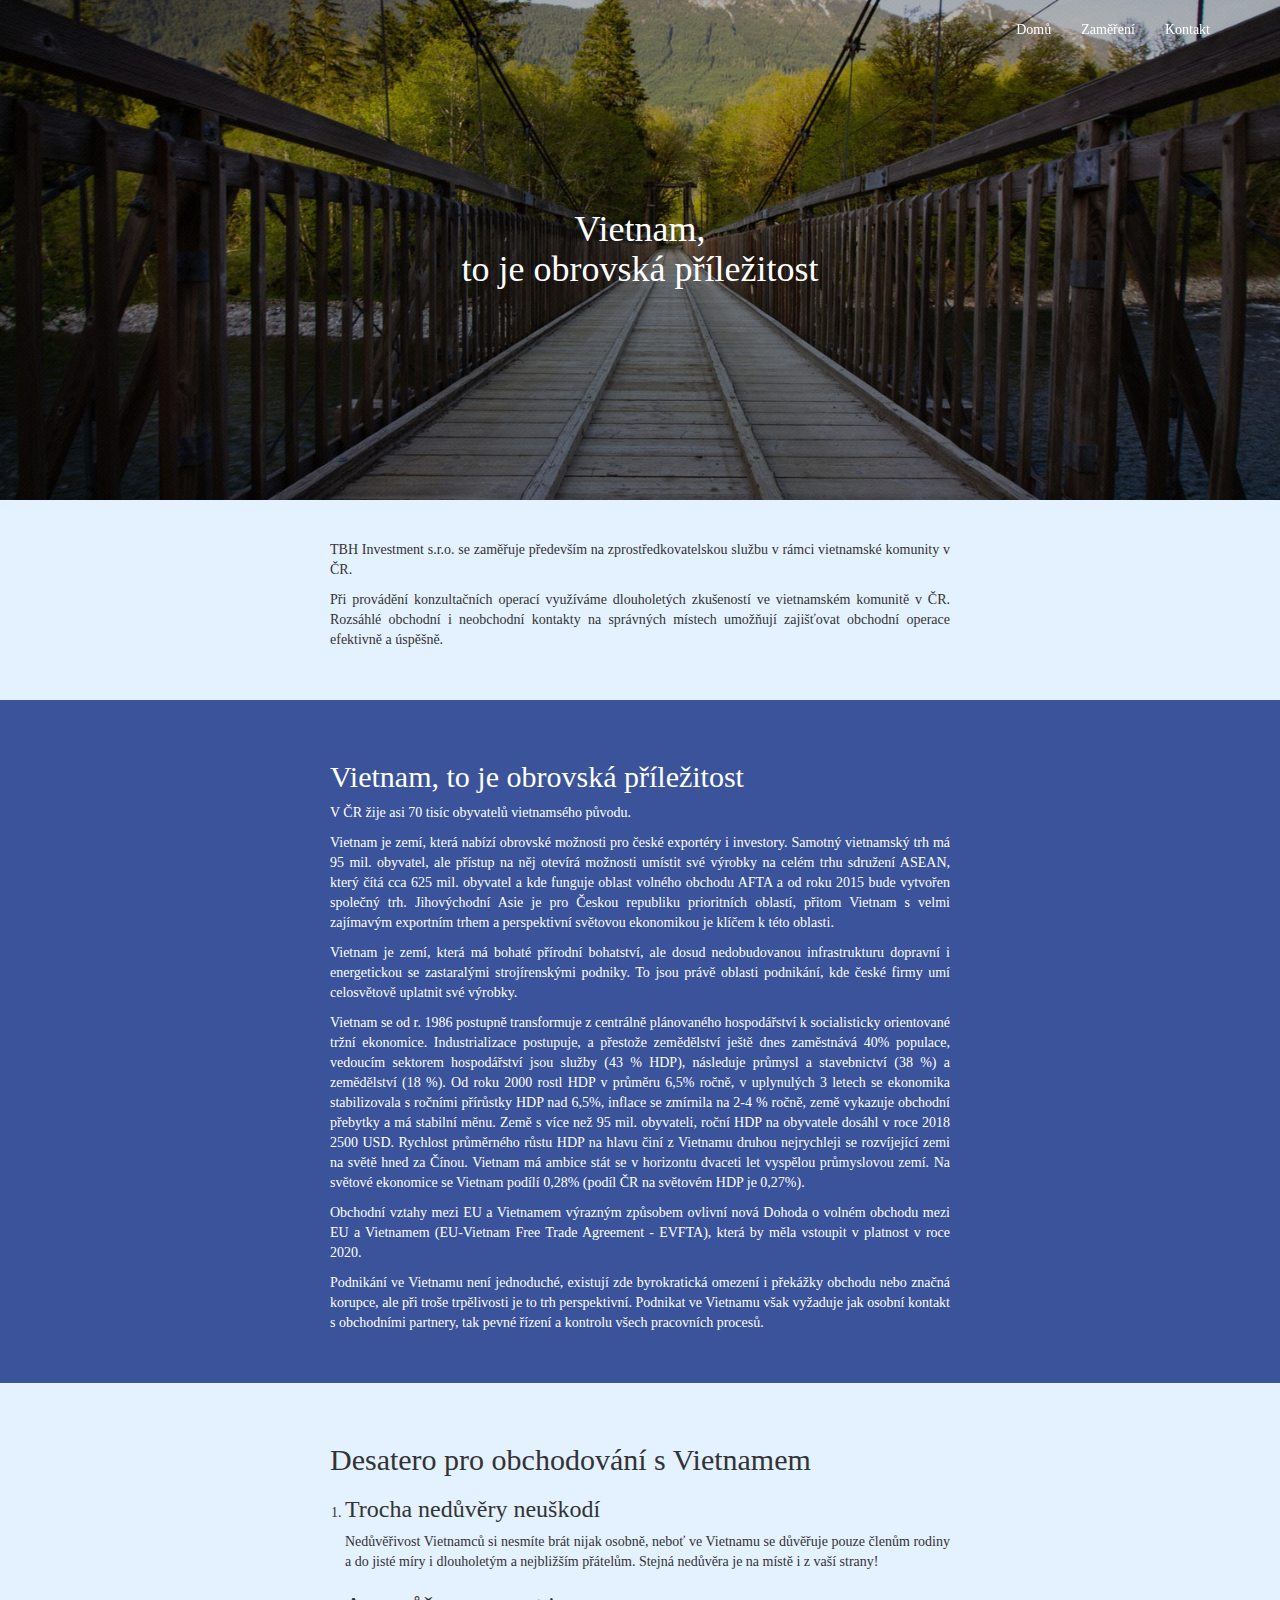
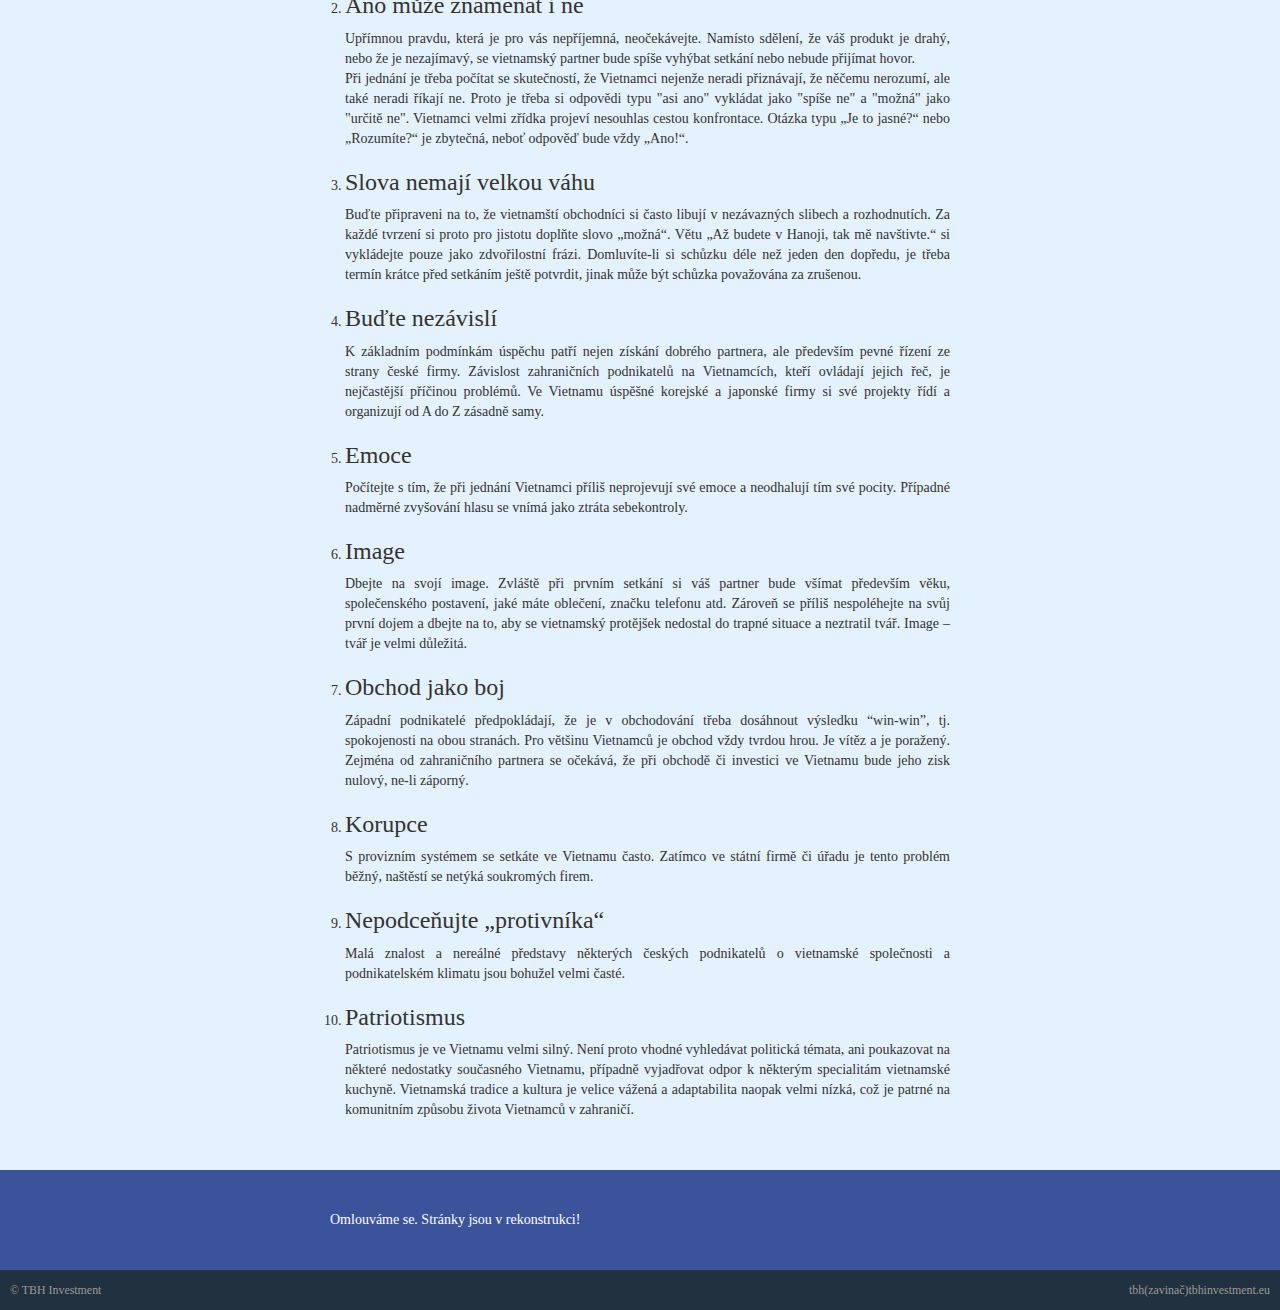
==== commit 5a853897: "tbh" ====
--- a/index.html
+++ b/index.html
@@ -11,17 +11,17 @@
   <link rel="stylesheet" href="static/libs/bootstrap/dist/css/bootstrap.css">
   <link rel="stylesheet" href="static/css/style.css">
   <link rel="stylesheet" href="static/css/public.css">
-  <title>Thiết bị thủy điện CH Séc</title>
-  <meta name="description" content="Thiết bị thủy điện cho nhà máy thuỷ điện lớn và thuỷ điện nhỏ từ Cộng hòa Séc">
-  <meta name="keywords" content="Cộng hòa Séc,thủy điện,tiệp, thiet bi thuy dien, thuy dien eu, cơ khí thủy lực, cơ khí thủy công,tuốc bin , tua bin ,điều tốc, kích từ, biến thế, trạm biến áp, van đĩa, van cầu, van phẳng, đường ống áp lực, cửa van, tháp điều áp, vodní elektrarna, Vietnam, male vodni elektrarny, vyvoz do Vietnamu, export Vietnam, Pham Minh Tu, Ivy Plus, cơ khí thủy lực, nha may thuy dien, cong ty dien luc, bieu gia ban dien, thuy dien hoa binh, thuy dien ya li, thuy dien thac mo, nguyen tac hoat dong thuy dien, xa lu thuy dien, cơ khí thủy công, máy biến áp, trạm biến áp, 110 kV, 35 kV">
-  <meta property="og:title" content="pham"/>
+  <title>TBH Investment </title>
+  <meta name="description" content="TBH Investment s.r.o.">
+  <meta name="keywords" content="TBH Investment ">
+  <meta property="og:title" content="TBH Investment"/>
   <meta property="og:type" content="website"/>
-  <meta property="og:url" content="http://pham.cz"/>
-  <meta property="og:description" content="pham.cz - Thiết bị thủy điện CH Séc">
-  <meta property="og:image" content="http://pham.cz/static/img/solidlogo.png"/>
+  <meta property="og:url" content="http://tbhinvestment.eu"/>
+  <meta property="og:description" content="TBH Investment s.r.o.">
+   <!-- <meta property="og:image" content="http://tbhinvestment.eu/static/img/solidlogo.png"/> 
   <meta charset="UTF-8">
   <link rel="shortcut icon" href="static/img/favicon.ico" type="image/x-icon">
-  <link rel="icon" href="static/img/favicon.ico" type="image/x-icon">
+  <link rel="icon" href="static/img/favicon.ico" type="image/x-icon"> -->
 
     <!-- Mobile viewport optimized: h5bp.com/viewport -->
   <meta name="viewport" content="width=device-width">
@@ -47,19 +47,15 @@
       <span class="icon-bar"></span>
     </button>
     <a href="/index.html">
-      <img class="logo white" src="static/img/whitelogo.png" alt="pham">
-      <img class="logo black" src="static/img/navylogo.png" alt="pham">
+<!-- <img class="logo white" src="static/img/whitelogo.png" alt="">
+      <img class="logo black" src="static/img/navylogo.png" alt=""> -->
     </a>
   </div>
   <div class="collapse navbar-collapse navbar-ex1-collapse">
     <ul class="nav navbar-nav navbar-right">
-      <li><a href="index.html">Trang nhà</a></li>
-      <li><a href="smallhydro.html">Thủy điện nhỏ</a></li>
-      <li><a href="largehydro.html">Thủy điện lớn</a></li>
-      <!--<li><a href="solar.html">Điện mặt trời</a></li>-->
-      <li><a href="zamereni.html">Vài điều về Cộng hòa Séc</a></li>
-      <li><a href="contact.html">Liên hệ</a></li>
-
+      <li><a href="/index.html">Domů</a></li>
+      <li><a href="/zamereni.html">Zaměření</a></li>
+      <li><a href="/contact.html">Kontakt</a></li>
     </ul>
   </div><!-- /.navbar-collapse -->
   </div><!-- /.container -->
@@ -68,94 +64,86 @@
 <div class="home_block home_block_0">
   <div class="container">
     <div class="hero_text">
-      <h2 class="catchline"> Cửa ngõ tiếp cận đẳng cấp EU cho người Việt</h2> 
+      <h1 class="catchline">Vietnam, <br>to je obrovská příležitost</h1>
+      
     </div>
-  </div>
-</div>
 
-<div class="home_block home_block_1">
-<div class="container">
-    <p>Cộng hòa Séc được ví như viên kim cương ẩn mình giữa lòng châu Âu, là cái nôi của nền giáo dục và văn hoá truyền thống lâu đời bậc nhất châu Âu.</p>
-    <p>Với nhiều ngành kinh tế là mũi nhọn của nền công nghiệp châu Âu, các nghành cơ khí chế tạo, thiết bị điện, thuỷ tinh, pha lê, bia, ...của Séc nổi tiếng trên toàn thế giới. </p>
-<h2>Sản xuất, thương mại và đầu tư </h2>
-        <p>Chúng tôi tập trung chủ yếu ở lĩnh vực năng lượng tái tạo, đặc biệt là thủy điện vừa và nhỏ. Các hợp đồng lớn nhất cho đến nay chúng tôi đã thực hiện là ở trong lĩnh vực năng lượng, dây chuyền thiết bị công nghệ đặc chủng, dịch vụ tài chính và xuất nhập khẩu, tuy nhiên chúng tôi có thể sử dụng kinh nghiệm của mình ở nhiều lĩnh vực ngành nghề khác.
-        </p>
-<h3>Thủy điện</h3>
-        Là đại diện chính thức của các nhà sản xuất tuabin, máy phát hàng đầu Cộng hòa Séc tại Việt nam, chúng tôi đảm bảo cùng quí khách hàng lựa chọn ra phương án kỹ thuật tối ưu cùng với giá cả phù hợp nhất cho người Việt nam.    
-        <p>Chúng tôi tập trung chủ yếu vào các thủy điện xây dựng mới đã được đánh giá toàn diện về tác động đối với môi trường và sửa chữa nâng cấp các nhà máy đang hoạt động.</p>
-        <p>Phạm vi cung cấp của chúng tôi có thể là các thiết bị chính quan trọng nhất trong nhà máy hoặc toàn bộ phần cơ khí thủy lực,... có nhà đầu tư lại muốn "chìa khoa trao tay"... </p>
-         
-        
-          <br>
-        <div><img src="static/img/tdhb.jpg" id="thuydien" alt="nha may thuy dien"> </div><br><p>
-        Chúng tôi cung cấp thiết bị cho các nhà máy thủy điện ở tất cả các dải công suất, từ thủy điện micro vài kW, thủy điện nhỏ 30MW, thủy điện lớn hàng trăm MW mỗi tổ máy, với thế mạnh là các loại tuabin sau: <br>
-           Tua bin Francis (Tua bin tâm trục)<br>
-           Tua bin Kaplan (Tua bin hướng trục)<br>
-           Tua bin Pelton (Tua bin gáo)<br>
-           Tua bin Micro (Tua bin siêu nhỏ)<br>
-           Tua bin Ác-xi-mét (Tua bin xoắn ốc)<br>
-         
-         </p>
-        
-<!--<h3>Điện mặt trời</h3>
-          <p>Vào năm 2008 CH Séc trải qua một cuộc cách mạng về năng lượng mặt trời, tổng công suất lắp đặt vào năm 2006 mới chỉ có 0,20 MW, đến năm 2012 đã là 2086 MW.</p>
-          <p>Bạn muốn xây dựng nhà máy điện mặt trời cùng với kinh nghiệm và công nghệ từ Cộng hoà Séc?</p>
-
-          <!--<div><img src="static/img/solarni.png" id="solarni" alt="nha may dien mat troi"> </div>-->
-        
-<h3>Tại sao nên chọn nhà cung cấp từ Cộng hoà Séc ( Tiệp Khắc cũ)</h3>
-    <p> Mới đây, báo Đức có viết một bài về „CNXH nồi đồng cối đá“. Ngườì Tây Đức, người Pháp, Ý, Tây ban Nha, Áo... ngạc nhiên vì thấy vô số máy móc ở các nước XHCN cũ đã hết bảo hành 30 năm nay mà vẫn cứ chạy trơ trơ. Đã thế thời nay các hãng lại sẵn sàng cung cấp phụ tùng cho những cỗ máy không biết hỏng đó. </p> 
-  <p> Trước thực trạng các nền sản xuất Tư bản chủ nghĩa, từ Trung Quốc, Mỹ, Nhật đến Tây Âu đều chủ trương <b>giảm tuổi thọ</b> của sản phẩm để nhanh bán được hàng hóa (planned obsolescence) <i>(thậm chí nhiều nhà cung cấp không có khả năng gia tăng tuổi thọ)</i>, người ta coi tiết kiệm tài nguyên bởi không khuyến khích tiêu thụ là một trong hai điểm ưu chính mà CNTB phải học của CNXH Đông Âu trước kia.</p>
-  <p>Chắc hẳn không có nhà đầu tư thuỷ điện nào muốn nhà máy của mình sau khi hết bảo hành, thậm chí chưa hết bảo hành đã bắt đầu bị hỏng hóc. </p> <p> Chú trọng tiêu chí ăn chắc mặc bền với nhà máy thiết bị nồi đồng cối đá có phải là ưu tiên của bạn? Nếu đúng như vậy thì lựa chọn nhà cung cấp thiết bị <b>từ CH Séc </b> chính là lựa chọn đúng đắn nhất cho một chủ đầu tư thông minh.</p>
-    <h4>Ngành cơ khí chế tạo </h4>
-    <p>Cơ khí tạo nên xương sống của nền kinh tế Séc và nền tảng chế tạo của nó là hơn 1.100 công ty. Những công ty này tham gia mạnh mẽ trong ngành cơ khí năng lượng, cơ khí vận tải, sản xuất công cụ chế tạo máy và công cụ định hình, luyện kim và sản xuất cơ cấu và cấu kiện kim loại. </p>
-    <p>Các công ty cơ khí Séc cung cấp thiết bị công nghiệp hoàn chỉnh – ví dụ như tuabin, công cụ chế tạo máy và công cụ định hình, máy móc xây dựng, máy nông nghiệp và máy chế biến thực phẩm. Cộng hòa Séc xuất khẩu hơn 90% sản lượng cơ khí, đặc biệt là tới các quốc gia trong Liên minh Châu Âu, mặt khác nước này cũng đã và đang củng cố vị thế tại các thị trường Châu Á và Châu Mỹ Latinh. Sản lượng cho thấy sự tăng trưởng do các công nghệ mới, như công nghệ nano, điện tử tinh vi, các hệ thống tự động hóa và cơ điện tử.</p>
-    <h4>Điện tử và cơ khí điện</h4>
-    <p>Toàn bộ ngành này chiếm hơn 14% sản lượng chế tạo của Séc, giữ vị trí thứ hai về quy mô trong nền kinh tế đất nước. Hơn 17.000 công ty sử dụng hơn 180.000 nhân viên trong lĩnh vực này tại đây. Phần lớn sản lượng của lĩnh vực này là để xuất khẩu, chủ yếu là trong nội bộ Liên minh Châu Âu. Cụ thể, trong ngành cơ khí điện (động cơ điện, máy phát điện, máy biến áp, hệ thống chuyển mạch điện và tổ hợp chuyển mạch, cáp và dây cách điện) được sản xuất bởi ngành công nghiệp điện. Máy tính và công nghệ văn phòng, điện gia dụng, điện tử phần cứng và điện tử tự động, thiết bị y khoa và thiết bị quang học được xếp vào các lĩnh vực khác của sản lượng ngành điện.</p>
-
-  <!--<p><i>Bài báo nhan đề: "Tại sao đồ điện miền Đông giờ vẫn chạy " https://www.t-online.de/leben/id_62366296/warum-alte-elektrogeraete-aus-dem-osten-heute-noch-funktionieren.html</i></p>-->
-
-    
-
-<!--      <div><img src="static/img/petiosa.jpg" id="petiosa" alt="may cong cu"> </div>-->
-
-
-	  
-<div align="justify">
-    <h3>Nhà đầu tư thông minh</h3>
-    
-    <p>Trong bối cảnh kinh tế khó khăn cần tiết giảm đến mức tối đa các chi phí đầu tư, nhiều người trong chúng ta thường nghĩ rằng, mua hàng giá rẻ là tiết kiệm.</p>
-
-    <p>Nhiều chủ đầu tư chỉ quan tâm đến giá cả mà coi nhẹ quy cách chất lượng của sản phẩm đã phải hối hận với các chi phí phát sinh không lường trước được, luôn bị bực bội và bức xúc vì thường xuyên gặp trục trặc buộc phải dừng sản xuất, riêng thất thoát do phải ngừng hoạt động và chi phí sửa chữa nhiều khi đã cao hơn mua mới từ nhà sản xuất khác. Công suất không đạt yêu cầu cùng với hiệu suất thấp làm giảm đáng kể tới lợi nhuận lẽ ra phải thu được của doanh nghiệp.</p>
-    <p>
-      Nhà đầu tư thông minh lựa chọn mua sản phẩm có chất lượng tốt với chế độ bảo hành rõ ràng và nguồn gốc xuất xứ minh bạch, đó chính  là cách tiết kiệm chi phí hiệu quả nhất trong giai đoạn khó khăn.</p>
-      </div>
-    </div>
-    
   </div>
 </div>
 
 
+<div class="home_block home_block_1">
+<div class="container">
+	<!-- <img src="static/img/navylogo.png" class="logo" alt=""> --> 
+    <div align="justify"><p>TBH Investment s.r.o. se zaměřuje především na zprostředkovatelskou službu v rámci  vietnamské komunity v ČR.
+    </p>
+    <p>Při provádění konzultačních operací využíváme dlouholetých zkušeností ve vietnamském komunitě v ČR. Rozsáhlé obchodní i neobchodní kontakty na správných místech umožňují zajišťovat obchodní operace efektivně a úspěšně.</p></div>
+  </div>
+</div>
 
 <div class="home_block home_block_2">
   <div class="container">
-    <h3>Tại sao hợp tác với chúng tôi có hiệu quả</h3>
-	<div align="justify"> 
-    <p>chất lượng EU, xuất xứ EU,<br> giá cả cho người Việt nam,<br>bảo hành 24 tháng,<br></p>
-        <p>trách nhiệm của chúng tôi không kết thúc sau thời gian bảo hành,<br>phần  lớn các trục trặc được giải quyết trong vòng một giờ,<br> với các vấn đề lớn, ngay lập tức chúng tôi cử chuyên gia  tới hiện trường, <br></p>
-        <p>chúng tôi nói tiếng Việt,<br>chúng tôi bảo vệ lợi ích của người Việt,<br>chúng tôi hiểu bạn!<br> </p>
-        <p>chúng tôi là đại diện chính thức của nhiều nhà sản xuất uy tín Cộng hòa Séc tại Việt nam.<br>chúng tôi sẵn sàng thu xếp nguồn vốn vay ưu đãi từ EU cho các đối tác chọn lọc của mình.</p>
-	<div align="justify"> 
-	  
-     </div>
+    <h2>Vietnam, to je obrovská příležitost</h2>
+      <div align="justify"> <p> V ČR žije asi 70 tisíc obyvatelů vietnamsého původu. </p>
+      <p>
+      Vietnam je zemí, která nabízí obrovské možnosti pro české exportéry i investory. Samotný vietnamský trh má 95 mil. obyvatel, ale přístup na něj otevírá možnosti umístit své výrobky na celém trhu sdružení ASEAN, který čítá cca 625 mil. obyvatel a kde funguje oblast volného obchodu AFTA a od roku 2015 bude vytvořen společný trh. Jihovýchodní Asie je pro Českou republiku prioritních oblastí, přitom Vietnam s velmi zajímavým exportním trhem a perspektivní světovou ekonomikou je klíčem k této oblasti.</p>
+      <p>
+      Vietnam je zemí, která má bohaté přírodní bohatství, ale dosud nedobudovanou infrastrukturu dopravní i energetickou se zastaralými strojírenskými podniky. To jsou právě oblasti podnikání, kde české firmy umí celosvětově uplatnit své výrobky.</p>
+      <p>Vietnam se od r. 1986 postupně transformuje z centrálně plánovaného hospodářství k socialisticky orientované tržní ekonomice. Industrializace postupuje, a přestože zemědělství ještě dnes zaměstnává 40% populace, vedoucím sektorem hospodářství jsou služby (43 % HDP), následuje průmysl a stavebnictví (38 %) a zemědělství (18 %).  Od roku 2000 rostl HDP v průměru 6,5% ročně, v uplynulých 3 letech se ekonomika stabilizovala s ročními přírůstky HDP nad 6,5%, inflace se zmírnila na 2-4 % ročně, země vykazuje obchodní přebytky a má stabilní měnu. Země s více než 95 mil. obyvateli, roční HDP na obyvatele dosáhl v roce 2018 2500 USD. Rychlost průměrného růstu HDP na hlavu činí z Vietnamu druhou nejrychleji se rozvíjející zemi na světě hned za Čínou. Vietnam má ambice stát se v horizontu dvaceti let vyspělou průmyslovou zemí. Na světové ekonomice se Vietnam podílí 0,28% (podíl ČR na světovém HDP je 0,27%).
+<p>	      
+Obchodní vztahy mezi EU a Vietnamem výrazným způsobem ovlivní nová Dohoda o volném obchodu mezi EU a Vietnamem (EU-Vietnam Free Trade Agreement - EVFTA), která by měla vstoupit v platnost v roce 2020.</p>
+<!-- tam bo ra  
+Vietnam je vzorovým příkladem přeměny jedné z nejchudších zemí na světě na ekonomiku v kategorii zemí se středním příjmem. Zatímco na začátku 80. let před zahájením ekonomický reforem „Doi Moi“ byl průměrný příjem na hlavu ve Vietnamu okolo 100 USD, dnes se blíží ke 2 400 USD. Podíl lidí žijících v extrémní chudobě klesl z více než 50 procent na počátku roku 1990 na současná 3 %. Přestože Vietnam dosáhl úrovně středně příjmových zemí a řada zahraničních donorů ze země odchází, stejně jako ČR, celková úroveň rozvoje země je stále poměrně nízká  - podle Human Development Index se Vietnam nachází na 115. místě.</p>
+      <p>Diplomatické vztahy mezi EU a Vietnamem byly navázány v říjnu 1990 a v současné době je Vietnam jedním z nejvýznamnějších parterů EU v JV Asii. Diplomatická reprezentace EU byla otevřena v Hanoji v roce 1996. Široké spektrum spolupráce je řešeno mezi EU a Vietnamem od politických témat a globálních výzev až po obchod a rozvojovou spolupráci.  Hlavním cílem EU je podpora udržitelného ekonomického rozvoje ve Vietnamu a zlepšení životních podmínek chudých, povzbuzení integrace Vietnamu do světového hospodářství a obchodního systému podporou ekonomických a sociálních reforem, podpora vietnamského přechodu k otevřené společnosti na základě správného vedení, vlády práva a respektu k lidským právům a v neposlední řadě zvýšení profilu EU ve Vietnamu.</p>
+          <p> FTA EU-Vietnam
+
+Obchodní vztahy mezi EU a Vietnamem výrazným způsobem ovlivní nová Dohoda o volném obchodu mezi EU a Vietnamem (EU-Vietnam Free Trade Agreement - EVFTA), která by měla vstoupit v platnost v roce 2019. Očekává se, že do pěti let od vstupu EVFTA v platnost se objem vzájemného obchodu mezi EU a Vietnamem zvýší o padesát procent. Dopad na příliv evropských investic do Vietnamu by měl být ještě několikanásobně vyšší. Pokles celních sazeb v rámci EVFTA se samozřejmě pozitivně odrazí také na růstu českého vývozu do Vietnamu. Přesný rozsah dopadu EVFTA na nárůst českého exportu do Vietnamu nelze v současné době odhadnout. Pokud však zůstane zachována aktuální struktura českého vývozu do Vietnamu, kde převažují stroje a zařízení, u kterých je tempo snižování celních sazeb nejrychlejší, lze předpokládat rostoucí konkurenceschopnost českých vývozů na Vietnamském trhu už v prvních letech platnosti EVFTA.
+
+Po poměrně zdlouhavých a komplikovaných jednáních byl finální text EVFTA dohodnut v prosinci 2015, nyní probíhá právní dočišťování a ve druhé polovině roku se předpokládá schválení dohody Evropskou radou a ratifikace Evropským parlamentem. Po ukončení ratifikačního procesu na konci roku 2018 by měla obchodní část dohody vstoupit v platnost v průběhu prvních měsíců roku 2019. Investiční část dohody bude muset projít schválením všemi členskými zeměmi EU. Investiční část dohody proto s největší pravděpodobností vstoupí v platnost nedříve v roce 2020.
+
+EVFTA je jednou z nejobsáhlejších a nejambicióznějších dohod EU. Zahrnuje ucelenou škálu okruhů v oblasti obchodu a investic, od pravidel původu a celních záležitostí a sanitárních a fytosanitárních opatření, po státní zakázky, práva duševního vlastnictví, právní a institucionální témata a konkurenceschopnost, až k ochraně investic a řešení sporů v této oblasti.
+
+Obě strany eliminují přes 99% tarifních linek a pro zbývající budou stanoveny celní kvóty nebo částečná snížení celních tarifů. Zatímco firmy z EU budou mít snadnější přístup na vietnamský trh se stroji, zařízeními, automobily, alkoholickými nápoji a zemědělskými výrobky, Vietnamu se na základě smlouvy více otevře evropský trh pro výrobky, jako je textil, obuv, zemědělské produkty, mořské plody a výrobky ze dřeva. Implementace dohody přinese i mnoho pozitivních aspektů pro samotné vietnamské hospodářství, neboť aplikace závazků z EVFTA vynutí další liberalizaci místního podnikatelského prostředí.</p>
+-->
+      <p>Podnikání ve Vietnamu není jednoduché, existují zde byrokratická omezení i překážky obchodu nebo značná korupce, ale při troše trpělivosti je to trh perspektivní. Podnikat ve Vietnamu však vyžaduje jak osobní kontakt s obchodními partnery, tak pevné řízení a kontrolu všech pracovních procesů.</p> </div> 
   </div>
-</div>
-</div>
-
+</div> 
 
 <div class="home_block home_block_1">
   <div class="container">
-  	<div align="justify"> Là đại diện chính thức của nhiều nhà sản xuất uy tín Cộng hòa Séc tại Việt nam, chúng tôi luôn mong muốn được hỗ trợ quí khách hàng một cách tốt nhất.</div>
+    <h2>Desatero pro obchodování s Vietnamem</h2>
+    <ol>
+      <li><h3>Trocha nedůvěry neuškodí </h3>
+        <div align="justify">Nedůvěřivost Vietnamců si nesmíte brát nijak osobně, neboť ve Vietnamu se důvěřuje pouze členům rodiny a do jisté míry i dlouholetým a nejbližším přátelům. Stejná nedůvěra je na místě i z vaší strany!</div>
+      </li>
+      <li><h3>Ano může znamenat i ne</h3>
+        <div align="justify">Upřímnou pravdu, která je pro vás nepříjemná, neočekávejte. Namísto sdělení, že váš produkt je drahý, nebo že je nezajímavý, se vietnamský partner bude spíše vyhýbat setkání nebo nebude přijímat hovor.<br> Při jednání je třeba počítat se skutečností, že Vietnamci nejenže neradi přiznávají, že něčemu nerozumí, ale také neradi říkají ne. Proto je třeba si odpovědi typu "asi ano" vykládat jako "spíše ne" a "možná" jako "určitě ne". Vietnamci velmi zřídka projeví nesouhlas cestou konfrontace. Otázka typu „Je to jasné?“ nebo „Rozumíte?“ je zbytečná, neboť odpověď bude vždy „Ano!“.</div>
+      </li>
+      <li><h3>Slova nemají velkou váhu</h3>
+      <div align="justify">Buďte připraveni na to, že vietnamští obchodníci si často libují v nezávazných slibech a rozhodnutích. Za každé tvrzení si proto pro jistotu doplňte slovo „možná“. Větu „Až budete v Hanoji, tak mě navštivte.“ si vykládejte pouze jako zdvořilostní frázi. Domluvíte-li si schůzku déle než jeden den dopředu, je třeba termín krátce před setkáním ještě potvrdit, jinak může být schůzka považována za zrušenou.</div></li>
+      <li><h3>Buďte nezávislí</h3>
+      <div align="justify">K základním podmínkám úspěchu patří nejen získání dobrého partnera, ale především pevné řízení ze strany české firmy. Závislost zahraničních podnikatelů na Vietnamcích, kteří ovládají jejich řeč, je nejčastější příčinou problémů. Ve Vietnamu úspěšné korejské a japonské firmy si své projekty řídí a organizují od A do Z zásadně samy.</div></li>
+      <li><h3>Emoce</h3>
+      <div align="justify">Počítejte s tím, že při jednání Vietnamci příliš neprojevují své emoce a neodhalují tím své pocity. Případné nadměrné zvyšování hlasu se vnímá jako ztráta sebekontroly.</div></li>
+      <li><h3>Image</h3>
+      <div align="justify">Dbejte na svojí image. Zvláště při prvním setkání si váš partner bude všímat především věku, společenského postavení, jaké máte oblečení, značku telefonu atd. Zároveň se příliš nespoléhejte na svůj první dojem a dbejte na to, aby se vietnamský protějšek nedostal do trapné situace a neztratil tvář. Image – tvář je velmi důležitá.</div></li>
+      <li><h3>Obchod jako boj</h3>
+      <div align="justify">Západní podnikatelé předpokládají, že je v obchodování třeba dosáhnout výsledku “win-win”, tj. spokojenosti na obou stranách. Pro většinu Vietnamců je obchod vždy tvrdou hrou. Je vítěz a je poražený. Zejména od zahraničního partnera se očekává, že při obchodě či investici ve Vietnamu bude jeho zisk nulový, ne-li záporný.</div></li>
+      <li><h3>Korupce</h3>
+      <div align="justify">S provizním systémem se setkáte ve Vietnamu často. Zatímco ve státní firmě či úřadu je tento problém běžný, naštěstí se netýká soukromých firem.</div></li>
+      <li><h3>Nepodceňujte „protivníka“</h3>
+      <div align="justify">Malá znalost a nereálné představy některých českých podnikatelů o vietnamské společnosti a podnikatelském klimatu jsou bohužel velmi časté.</div></li>
+      <li><h3>Patriotismus</h3>
+      <div align="justify">Patriotismus je ve Vietnamu velmi silný. Není proto vhodné vyhledávat politická témata, ani poukazovat na některé nedostatky současného Vietnamu, případně vyjadřovat odpor k některým specialitám vietnamské kuchyně. Vietnamská tradice a kultura je velice vážená a adaptabilita naopak velmi nízká, což je patrné na komunitním způsobu života Vietnamců v zahraničí. </div></li>
+    </ol>
+        <!--<div align="right"><em>Zdroj</em>: <a href="http://www.businessinfo.cz/cs/clanky/vietnam-zakladni-informace-o-teritoriu-17971.html" target="_blank">BusinessInfo</a></div>---->
+
+	</div>
+</div>
+
+<div class="home_block home_block_2">
+  <div class="container">
+  	<div align="justify"> Omlouváme se. Stránky jsou v rekonstrukci!</div>
 
   </div>
 </div>
@@ -163,9 +151,9 @@
 <footer>
 <div class="footer_content">
   <small>
-    <span class="pull-left">©pham.cz</span>
+    <span class="pull-left">© TBH Investment</span>
     <div class="pull-right">
-      <div><a href="mailto:minhtu@pham.cz">minhtu@pham.cz</a></div>
+      <div><a href="mailto:info(zavinač)tbhinvestment.eu">tbh(zavinač)tbhinvestment.eu</a></div>
     </div>
   </small>
  </div>
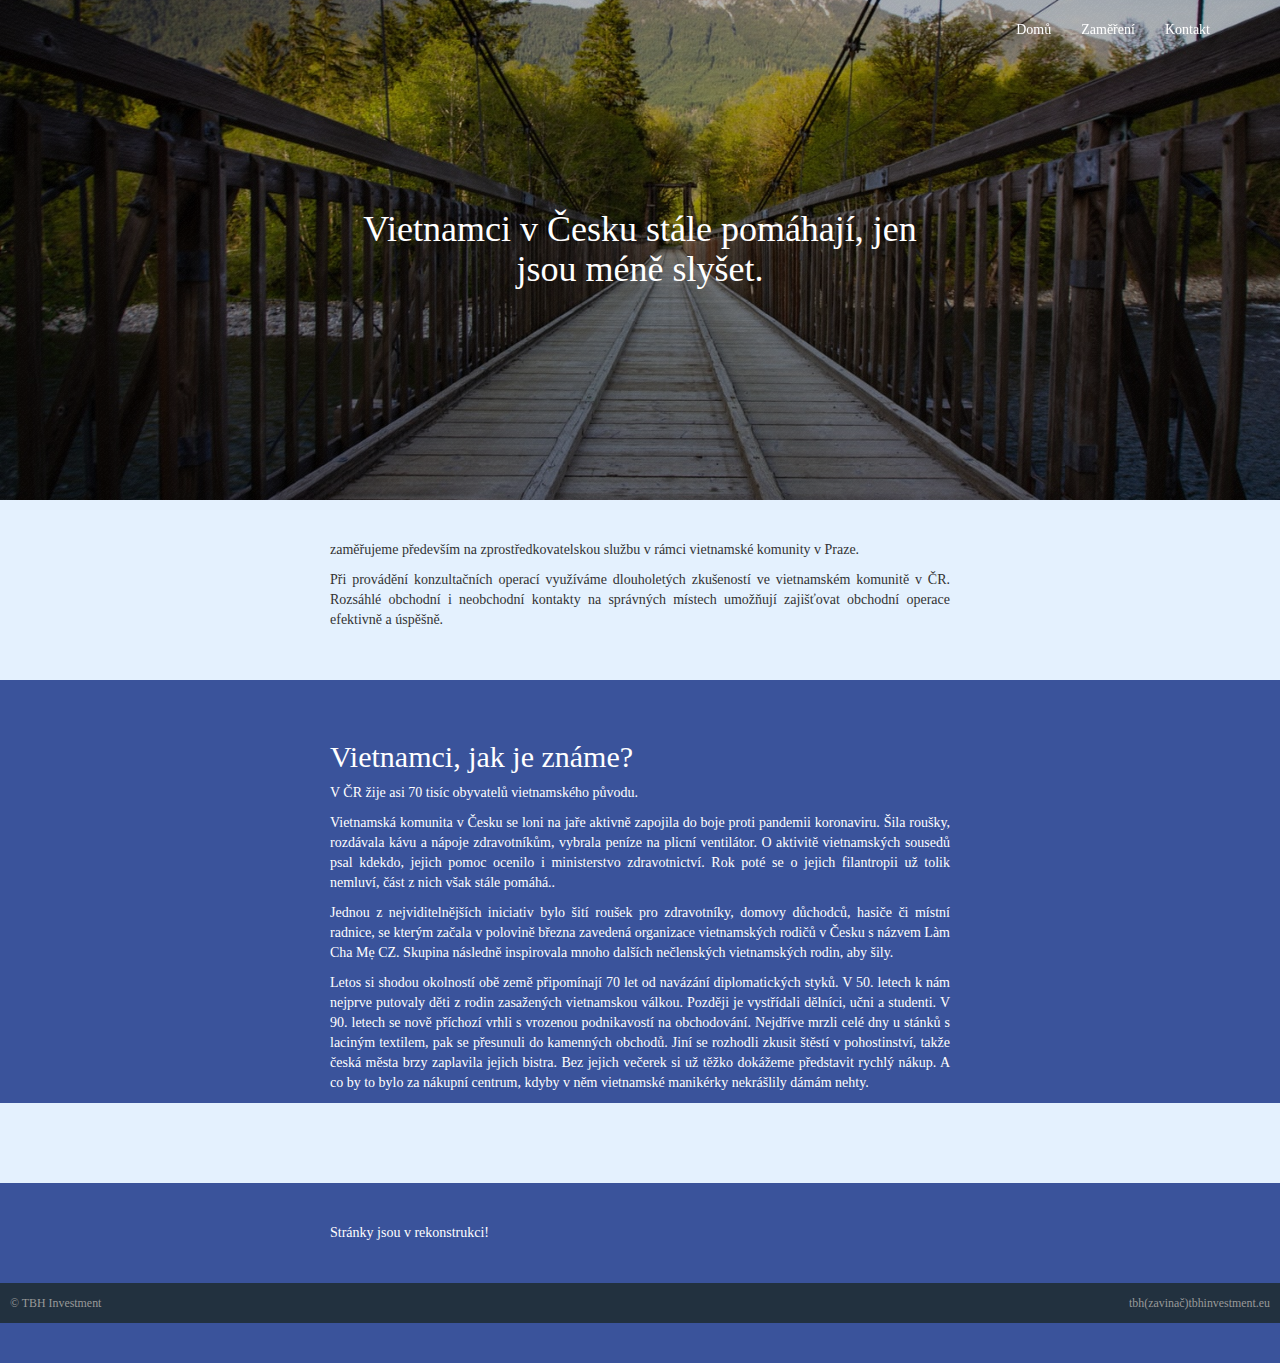
==== commit cd25ae1a: "Add files via upload" ====
--- a/index.html
+++ b/index.html
@@ -1,168 +1,166 @@
-
-<!doctype html>
-<!-- paulirish.com/2008/conditional-stylesheets-vs-css-hacks-answer-neither/ -->
-<!--[if lt IE 7]> <html class="no-js lt-ie9 lt-ie8 lt-ie7" lang="en"> <![endif]-->
-<!--[if IE 7]>    <html class="no-js lt-ie9 lt-ie8" lang="en"> <![endif]-->
-<!--[if IE 8]>    <html class="no-js lt-ie9" lang="en"> <![endif]-->
-<!--[if gt IE 8]><!--> <html class="no-js" lang="en"> <!--<![endif]-->
-<head>
-  <meta charset="utf-8">
-
-  <link rel="stylesheet" href="static/libs/bootstrap/dist/css/bootstrap.css">
-  <link rel="stylesheet" href="static/css/style.css">
-  <link rel="stylesheet" href="static/css/public.css">
-  <title>TBH Investment </title>
-  <meta name="description" content="TBH Investment s.r.o.">
-  <meta name="keywords" content="TBH Investment ">
-  <meta property="og:title" content="TBH Investment"/>
-  <meta property="og:type" content="website"/>
-  <meta property="og:url" content="http://tbhinvestment.eu"/>
-  <meta property="og:description" content="TBH Investment s.r.o.">
-   <!-- <meta property="og:image" content="http://tbhinvestment.eu/static/img/solidlogo.png"/> 
-  <meta charset="UTF-8">
-  <link rel="shortcut icon" href="static/img/favicon.ico" type="image/x-icon">
-  <link rel="icon" href="static/img/favicon.ico" type="image/x-icon"> -->
-
-    <!-- Mobile viewport optimized: h5bp.com/viewport -->
-  <meta name="viewport" content="width=device-width">
-
-  <style>
-    body {
-      padding-top: 0;
-    }
-  </style>
-
-</head>
-<body>
-
-<nav class="navbar navbar-default navbar-fixed-top unscrolled" role="navigation">
-  <div class="container">
-
-  <!-- Brand and toggle get grouped for better mobile display -->
-  <div class="navbar-header">
-    <button type="button" class="navbar-toggle" data-toggle="collapse" data-target=".navbar-ex1-collapse">
-      <span class="sr-only">Toggle navigation</span>
-      <span class="icon-bar"></span>
-      <span class="icon-bar"></span>
-      <span class="icon-bar"></span>
-    </button>
-    <a href="/index.html">
-<!-- <img class="logo white" src="static/img/whitelogo.png" alt="">
-      <img class="logo black" src="static/img/navylogo.png" alt=""> -->
-    </a>
-  </div>
-  <div class="collapse navbar-collapse navbar-ex1-collapse">
-    <ul class="nav navbar-nav navbar-right">
-      <li><a href="/index.html">Domů</a></li>
-      <li><a href="/zamereni.html">Zaměření</a></li>
-      <li><a href="/contact.html">Kontakt</a></li>
-    </ul>
-  </div><!-- /.navbar-collapse -->
-  </div><!-- /.container -->
-</nav>
-
-<div class="home_block home_block_0">
-  <div class="container">
-    <div class="hero_text">
-      <h1 class="catchline">Vietnam, <br>to je obrovská příležitost</h1>
-      
-    </div>
-
-  </div>
-</div>
-
-
-<div class="home_block home_block_1">
-<div class="container">
-	<!-- <img src="static/img/navylogo.png" class="logo" alt=""> --> 
-    <div align="justify"><p>TBH Investment s.r.o. se zaměřuje především na zprostředkovatelskou službu v rámci  vietnamské komunity v ČR.
-    </p>
-    <p>Při provádění konzultačních operací využíváme dlouholetých zkušeností ve vietnamském komunitě v ČR. Rozsáhlé obchodní i neobchodní kontakty na správných místech umožňují zajišťovat obchodní operace efektivně a úspěšně.</p></div>
-  </div>
-</div>
-
-<div class="home_block home_block_2">
-  <div class="container">
-    <h2>Vietnam, to je obrovská příležitost</h2>
-      <div align="justify"> <p> V ČR žije asi 70 tisíc obyvatelů vietnamsého původu. </p>
-      <p>
-      Vietnam je zemí, která nabízí obrovské možnosti pro české exportéry i investory. Samotný vietnamský trh má 95 mil. obyvatel, ale přístup na něj otevírá možnosti umístit své výrobky na celém trhu sdružení ASEAN, který čítá cca 625 mil. obyvatel a kde funguje oblast volného obchodu AFTA a od roku 2015 bude vytvořen společný trh. Jihovýchodní Asie je pro Českou republiku prioritních oblastí, přitom Vietnam s velmi zajímavým exportním trhem a perspektivní světovou ekonomikou je klíčem k této oblasti.</p>
-      <p>
-      Vietnam je zemí, která má bohaté přírodní bohatství, ale dosud nedobudovanou infrastrukturu dopravní i energetickou se zastaralými strojírenskými podniky. To jsou právě oblasti podnikání, kde české firmy umí celosvětově uplatnit své výrobky.</p>
-      <p>Vietnam se od r. 1986 postupně transformuje z centrálně plánovaného hospodářství k socialisticky orientované tržní ekonomice. Industrializace postupuje, a přestože zemědělství ještě dnes zaměstnává 40% populace, vedoucím sektorem hospodářství jsou služby (43 % HDP), následuje průmysl a stavebnictví (38 %) a zemědělství (18 %).  Od roku 2000 rostl HDP v průměru 6,5% ročně, v uplynulých 3 letech se ekonomika stabilizovala s ročními přírůstky HDP nad 6,5%, inflace se zmírnila na 2-4 % ročně, země vykazuje obchodní přebytky a má stabilní měnu. Země s více než 95 mil. obyvateli, roční HDP na obyvatele dosáhl v roce 2018 2500 USD. Rychlost průměrného růstu HDP na hlavu činí z Vietnamu druhou nejrychleji se rozvíjející zemi na světě hned za Čínou. Vietnam má ambice stát se v horizontu dvaceti let vyspělou průmyslovou zemí. Na světové ekonomice se Vietnam podílí 0,28% (podíl ČR na světovém HDP je 0,27%).
-<p>	      
-Obchodní vztahy mezi EU a Vietnamem výrazným způsobem ovlivní nová Dohoda o volném obchodu mezi EU a Vietnamem (EU-Vietnam Free Trade Agreement - EVFTA), která by měla vstoupit v platnost v roce 2020.</p>
-<!-- tam bo ra  
-Vietnam je vzorovým příkladem přeměny jedné z nejchudších zemí na světě na ekonomiku v kategorii zemí se středním příjmem. Zatímco na začátku 80. let před zahájením ekonomický reforem „Doi Moi“ byl průměrný příjem na hlavu ve Vietnamu okolo 100 USD, dnes se blíží ke 2 400 USD. Podíl lidí žijících v extrémní chudobě klesl z více než 50 procent na počátku roku 1990 na současná 3 %. Přestože Vietnam dosáhl úrovně středně příjmových zemí a řada zahraničních donorů ze země odchází, stejně jako ČR, celková úroveň rozvoje země je stále poměrně nízká  - podle Human Development Index se Vietnam nachází na 115. místě.</p>
-      <p>Diplomatické vztahy mezi EU a Vietnamem byly navázány v říjnu 1990 a v současné době je Vietnam jedním z nejvýznamnějších parterů EU v JV Asii. Diplomatická reprezentace EU byla otevřena v Hanoji v roce 1996. Široké spektrum spolupráce je řešeno mezi EU a Vietnamem od politických témat a globálních výzev až po obchod a rozvojovou spolupráci.  Hlavním cílem EU je podpora udržitelného ekonomického rozvoje ve Vietnamu a zlepšení životních podmínek chudých, povzbuzení integrace Vietnamu do světového hospodářství a obchodního systému podporou ekonomických a sociálních reforem, podpora vietnamského přechodu k otevřené společnosti na základě správného vedení, vlády práva a respektu k lidským právům a v neposlední řadě zvýšení profilu EU ve Vietnamu.</p>
-          <p> FTA EU-Vietnam
-
-Obchodní vztahy mezi EU a Vietnamem výrazným způsobem ovlivní nová Dohoda o volném obchodu mezi EU a Vietnamem (EU-Vietnam Free Trade Agreement - EVFTA), která by měla vstoupit v platnost v roce 2019. Očekává se, že do pěti let od vstupu EVFTA v platnost se objem vzájemného obchodu mezi EU a Vietnamem zvýší o padesát procent. Dopad na příliv evropských investic do Vietnamu by měl být ještě několikanásobně vyšší. Pokles celních sazeb v rámci EVFTA se samozřejmě pozitivně odrazí také na růstu českého vývozu do Vietnamu. Přesný rozsah dopadu EVFTA na nárůst českého exportu do Vietnamu nelze v současné době odhadnout. Pokud však zůstane zachována aktuální struktura českého vývozu do Vietnamu, kde převažují stroje a zařízení, u kterých je tempo snižování celních sazeb nejrychlejší, lze předpokládat rostoucí konkurenceschopnost českých vývozů na Vietnamském trhu už v prvních letech platnosti EVFTA.
-
-Po poměrně zdlouhavých a komplikovaných jednáních byl finální text EVFTA dohodnut v prosinci 2015, nyní probíhá právní dočišťování a ve druhé polovině roku se předpokládá schválení dohody Evropskou radou a ratifikace Evropským parlamentem. Po ukončení ratifikačního procesu na konci roku 2018 by měla obchodní část dohody vstoupit v platnost v průběhu prvních měsíců roku 2019. Investiční část dohody bude muset projít schválením všemi členskými zeměmi EU. Investiční část dohody proto s největší pravděpodobností vstoupí v platnost nedříve v roce 2020.
-
-EVFTA je jednou z nejobsáhlejších a nejambicióznějších dohod EU. Zahrnuje ucelenou škálu okruhů v oblasti obchodu a investic, od pravidel původu a celních záležitostí a sanitárních a fytosanitárních opatření, po státní zakázky, práva duševního vlastnictví, právní a institucionální témata a konkurenceschopnost, až k ochraně investic a řešení sporů v této oblasti.
-
-Obě strany eliminují přes 99% tarifních linek a pro zbývající budou stanoveny celní kvóty nebo částečná snížení celních tarifů. Zatímco firmy z EU budou mít snadnější přístup na vietnamský trh se stroji, zařízeními, automobily, alkoholickými nápoji a zemědělskými výrobky, Vietnamu se na základě smlouvy více otevře evropský trh pro výrobky, jako je textil, obuv, zemědělské produkty, mořské plody a výrobky ze dřeva. Implementace dohody přinese i mnoho pozitivních aspektů pro samotné vietnamské hospodářství, neboť aplikace závazků z EVFTA vynutí další liberalizaci místního podnikatelského prostředí.</p>
--->
-      <p>Podnikání ve Vietnamu není jednoduché, existují zde byrokratická omezení i překážky obchodu nebo značná korupce, ale při troše trpělivosti je to trh perspektivní. Podnikat ve Vietnamu však vyžaduje jak osobní kontakt s obchodními partnery, tak pevné řízení a kontrolu všech pracovních procesů.</p> </div> 
-  </div>
-</div> 
-
-<div class="home_block home_block_1">
-  <div class="container">
-    <h2>Desatero pro obchodování s Vietnamem</h2>
-    <ol>
-      <li><h3>Trocha nedůvěry neuškodí </h3>
-        <div align="justify">Nedůvěřivost Vietnamců si nesmíte brát nijak osobně, neboť ve Vietnamu se důvěřuje pouze členům rodiny a do jisté míry i dlouholetým a nejbližším přátelům. Stejná nedůvěra je na místě i z vaší strany!</div>
-      </li>
-      <li><h3>Ano může znamenat i ne</h3>
-        <div align="justify">Upřímnou pravdu, která je pro vás nepříjemná, neočekávejte. Namísto sdělení, že váš produkt je drahý, nebo že je nezajímavý, se vietnamský partner bude spíše vyhýbat setkání nebo nebude přijímat hovor.<br> Při jednání je třeba počítat se skutečností, že Vietnamci nejenže neradi přiznávají, že něčemu nerozumí, ale také neradi říkají ne. Proto je třeba si odpovědi typu "asi ano" vykládat jako "spíše ne" a "možná" jako "určitě ne". Vietnamci velmi zřídka projeví nesouhlas cestou konfrontace. Otázka typu „Je to jasné?“ nebo „Rozumíte?“ je zbytečná, neboť odpověď bude vždy „Ano!“.</div>
-      </li>
-      <li><h3>Slova nemají velkou váhu</h3>
-      <div align="justify">Buďte připraveni na to, že vietnamští obchodníci si často libují v nezávazných slibech a rozhodnutích. Za každé tvrzení si proto pro jistotu doplňte slovo „možná“. Větu „Až budete v Hanoji, tak mě navštivte.“ si vykládejte pouze jako zdvořilostní frázi. Domluvíte-li si schůzku déle než jeden den dopředu, je třeba termín krátce před setkáním ještě potvrdit, jinak může být schůzka považována za zrušenou.</div></li>
-      <li><h3>Buďte nezávislí</h3>
-      <div align="justify">K základním podmínkám úspěchu patří nejen získání dobrého partnera, ale především pevné řízení ze strany české firmy. Závislost zahraničních podnikatelů na Vietnamcích, kteří ovládají jejich řeč, je nejčastější příčinou problémů. Ve Vietnamu úspěšné korejské a japonské firmy si své projekty řídí a organizují od A do Z zásadně samy.</div></li>
-      <li><h3>Emoce</h3>
-      <div align="justify">Počítejte s tím, že při jednání Vietnamci příliš neprojevují své emoce a neodhalují tím své pocity. Případné nadměrné zvyšování hlasu se vnímá jako ztráta sebekontroly.</div></li>
-      <li><h3>Image</h3>
-      <div align="justify">Dbejte na svojí image. Zvláště při prvním setkání si váš partner bude všímat především věku, společenského postavení, jaké máte oblečení, značku telefonu atd. Zároveň se příliš nespoléhejte na svůj první dojem a dbejte na to, aby se vietnamský protějšek nedostal do trapné situace a neztratil tvář. Image – tvář je velmi důležitá.</div></li>
-      <li><h3>Obchod jako boj</h3>
-      <div align="justify">Západní podnikatelé předpokládají, že je v obchodování třeba dosáhnout výsledku “win-win”, tj. spokojenosti na obou stranách. Pro většinu Vietnamců je obchod vždy tvrdou hrou. Je vítěz a je poražený. Zejména od zahraničního partnera se očekává, že při obchodě či investici ve Vietnamu bude jeho zisk nulový, ne-li záporný.</div></li>
-      <li><h3>Korupce</h3>
-      <div align="justify">S provizním systémem se setkáte ve Vietnamu často. Zatímco ve státní firmě či úřadu je tento problém běžný, naštěstí se netýká soukromých firem.</div></li>
-      <li><h3>Nepodceňujte „protivníka“</h3>
-      <div align="justify">Malá znalost a nereálné představy některých českých podnikatelů o vietnamské společnosti a podnikatelském klimatu jsou bohužel velmi časté.</div></li>
-      <li><h3>Patriotismus</h3>
-      <div align="justify">Patriotismus je ve Vietnamu velmi silný. Není proto vhodné vyhledávat politická témata, ani poukazovat na některé nedostatky současného Vietnamu, případně vyjadřovat odpor k některým specialitám vietnamské kuchyně. Vietnamská tradice a kultura je velice vážená a adaptabilita naopak velmi nízká, což je patrné na komunitním způsobu života Vietnamců v zahraničí. </div></li>
-    </ol>
-        <!--<div align="right"><em>Zdroj</em>: <a href="http://www.businessinfo.cz/cs/clanky/vietnam-zakladni-informace-o-teritoriu-17971.html" target="_blank">BusinessInfo</a></div>---->
-
-	</div>
-</div>
-
-<div class="home_block home_block_2">
-  <div class="container">
-  	<div align="justify"> Omlouváme se. Stránky jsou v rekonstrukci!</div>
-
-  </div>
-</div>
-
-<footer>
-<div class="footer_content">
-  <small>
-    <span class="pull-left">© TBH Investment</span>
-    <div class="pull-right">
-      <div><a href="mailto:info(zavinač)tbhinvestment.eu">tbh(zavinač)tbhinvestment.eu</a></div>
-    </div>
-  </small>
- </div>
-</footer>
-
-<script src="static/libs/jQuery/dist/jquery.min.js"></script>
-<script src="static/libs/bootstrap/dist/js/bootstrap.min.js"></script>
-<script src="static/js/script.js"></script>
-<script src="static/js/home.js"></script>
-</body>
-</html>
-
+
+<!doctype html>
+<!-- paulirish.com/2008/conditional-stylesheets-vs-css-hacks-answer-neither/ -->
+<!--[if lt IE 7]> <html class="no-js lt-ie9 lt-ie8 lt-ie7" lang="en"> <![endif]-->
+<!--[if IE 7]>    <html class="no-js lt-ie9 lt-ie8" lang="en"> <![endif]-->
+<!--[if IE 8]>    <html class="no-js lt-ie9" lang="en"> <![endif]-->
+<!--[if gt IE 8]><!--> <html class="no-js" lang="en"> <!--<![endif]-->
+<head>
+  <meta charset="utf-8">
+
+  <link rel="stylesheet" href="static/libs/bootstrap/dist/css/bootstrap.css">
+  <link rel="stylesheet" href="static/css/style.css">
+  <link rel="stylesheet" href="static/css/public.css">
+  <title>TBH Investment </title>
+  <meta name="description" content="TBH Investment s.r.o.">
+  <meta name="keywords" content="TBH Investment ">
+  <meta property="og:title" content="TBH Investment"/>
+  <meta property="og:type" content="website"/>
+  <meta property="og:url" content="http://tbhinvestment.eu"/>
+  <meta property="og:description" content="TBH Investment s.r.o.">
+   <!-- <meta property="og:image" content="http://tbhinvestment.eu/static/img/solidlogo.png"/> 
+  <meta charset="UTF-8">
+  <link rel="shortcut icon" href="static/img/favicon.ico" type="image/x-icon">
+  <link rel="icon" href="static/img/favicon.ico" type="image/x-icon"> -->
+
+    <!-- Mobile viewport optimized: h5bp.com/viewport -->
+  <meta name="viewport" content="width=device-width">
+
+  <style>
+    body {
+      padding-top: 0;
+    }
+  </style>
+
+</head>
+<body>
+
+<nav class="navbar navbar-default navbar-fixed-top unscrolled" role="navigation">
+  <div class="container">
+
+  <!-- Brand and toggle get grouped for better mobile display -->
+  <div class="navbar-header">
+    <button type="button" class="navbar-toggle" data-toggle="collapse" data-target=".navbar-ex1-collapse">
+      <span class="sr-only">Toggle navigation</span>
+      <span class="icon-bar"></span>
+      <span class="icon-bar"></span>
+      <span class="icon-bar"></span>
+    </button>
+    <a href="/index.html">
+<!-- <img class="logo white" src="static/img/whitelogo.png" alt="">
+      <img class="logo black" src="static/img/navylogo.png" alt=""> -->
+    </a>
+  </div>
+  <div class="collapse navbar-collapse navbar-ex1-collapse">
+    <ul class="nav navbar-nav navbar-right">
+      <li><a href="/index.html">Domů</a></li>
+      <li><a href="/zamereni.html">Zaměření</a></li>
+      <li><a href="/contact.html">Kontakt</a></li>
+    </ul>
+  </div><!-- /.navbar-collapse -->
+  </div><!-- /.container -->
+</nav>
+
+<div class="home_block home_block_0">
+  <div class="container">
+    <div class="hero_text">
+      <h1 class="catchline"><p>Vietnamci v Česku stále pomáhají, jen jsou méně slyšet.</p></div> </h1>
+      
+    </div>
+
+  </div>
+</div>
+
+
+<div class="home_block home_block_1">
+<div class="container">
+	<!-- <img src="static/img/navylogo.png" class="logo" alt=""> --> 
+    <div align="justify"><p>zaměřujeme především na zprostředkovatelskou službu v rámci  vietnamské komunity v Praze.</p>
+    <p>Při provádění konzultačních operací využíváme dlouholetých zkušeností ve vietnamském komunitě v ČR. Rozsáhlé obchodní i neobchodní kontakty na správných místech umožňují zajišťovat obchodní operace efektivně a úspěšně.</p></div>
+  </div>
+</div>
+
+<div class="home_block home_block_2">
+  <div class="container">
+    <h2>Vietnamci, jak je známe?</h2>
+      <div align="justify"> <p> V ČR žije asi 70 tisíc obyvatelů vietnamského původu. </p>
+      <p>
+      Vietnamská komunita v Česku se loni na jaře aktivně zapojila do boje proti pandemii koronaviru. Šila roušky, rozdávala kávu a nápoje zdravotníkům, vybrala peníze na plicní ventilátor. O aktivitě vietnamských sousedů psal kdekdo, jejich pomoc ocenilo i ministerstvo zdravotnictví. Rok poté se o jejich filantropii už tolik nemluví, část z nich však stále pomáhá..</p>
+      <p>
+      Jednou z nejviditelnějších iniciativ bylo šití roušek pro zdravotníky, domovy důchodců, hasiče či místní radnice, se kterým začala v polovině března zavedená organizace vietnamských rodičů v Česku s názvem Làm Cha Mẹ CZ. Skupina následně inspirovala mnoho dalších nečlenských vietnamských rodin, aby šily.</p>
+
+      <p>Letos si shodou okolností obě země připomínají 70 let od navázání diplomatických styků. V 50. letech k nám nejprve putovaly děti z rodin zasažených vietnamskou válkou. Později je vystřídali dělníci, učni a studenti. V 90. letech se nově příchozí vrhli s vrozenou podnikavostí na obchodování. Nejdříve mrzli celé dny u stánků s laciným textilem, pak se přesunuli do kamenných obchodů. Jiní se rozhodli zkusit štěstí v pohostinství, takže česká města brzy zaplavila jejich bistra. Bez jejich večerek si už těžko dokážeme představit rychlý nákup. A co by to bylo za nákupní centrum, kdyby v něm vietnamské manikérky nekrášlily dámám nehty. <p>	</p>
+<!-- tam bo ra  
+Vietnam je vzorovým příkladem přeměny jedné z nejchudších zemí na světě na ekonomiku v kategorii zemí se středním příjmem. Zatímco na začátku 80. let před zahájením ekonomický reforem „Doi Moi“ byl průměrný příjem na hlavu ve Vietnamu okolo 100 USD, dnes se blíží ke 2 400 USD. Podíl lidí žijících v extrémní chudobě klesl z více než 50 procent na počátku roku 1990 na současná 3 %. Přestože Vietnam dosáhl úrovně středně příjmových zemí a řada zahraničních donorů ze země odchází, stejně jako ČR, celková úroveň rozvoje země je stále poměrně nízká  - podle Human Development Index se Vietnam nachází na 115. místě.</p>
+      <p>Diplomatické vztahy mezi EU a Vietnamem byly navázány v říjnu 1990 a v současné době je Vietnam jedním z nejvýznamnějších parterů EU v JV Asii. Diplomatická reprezentace EU byla otevřena v Hanoji v roce 1996. Široké spektrum spolupráce je řešeno mezi EU a Vietnamem od politických témat a globálních výzev až po obchod a rozvojovou spolupráci.  Hlavním cílem EU je podpora udržitelného ekonomického rozvoje ve Vietnamu a zlepšení životních podmínek chudých, povzbuzení integrace Vietnamu do světového hospodářství a obchodního systému podporou ekonomických a sociálních reforem, podpora vietnamského přechodu k otevřené společnosti na základě správného vedení, vlády práva a respektu k lidským právům a v neposlední řadě zvýšení profilu EU ve Vietnamu.</p>
+          <p> FTA EU-Vietnam
+
+Obchodní vztahy mezi EU a Vietnamem výrazným způsobem ovlivní nová Dohoda o volném obchodu mezi EU a Vietnamem (EU-Vietnam Free Trade Agreement - EVFTA), která by měla vstoupit v platnost v roce 2019. Očekává se, že do pěti let od vstupu EVFTA v platnost se objem vzájemného obchodu mezi EU a Vietnamem zvýší o padesát procent. Dopad na příliv evropských investic do Vietnamu by měl být ještě několikanásobně vyšší. Pokles celních sazeb v rámci EVFTA se samozřejmě pozitivně odrazí také na růstu českého vývozu do Vietnamu. Přesný rozsah dopadu EVFTA na nárůst českého exportu do Vietnamu nelze v současné době odhadnout. Pokud však zůstane zachována aktuální struktura českého vývozu do Vietnamu, kde převažují stroje a zařízení, u kterých je tempo snižování celních sazeb nejrychlejší, lze předpokládat rostoucí konkurenceschopnost českých vývozů na Vietnamském trhu už v prvních letech platnosti EVFTA.
+
+Po poměrně zdlouhavých a komplikovaných jednáních byl finální text EVFTA dohodnut v prosinci 2015, nyní probíhá právní dočišťování a ve druhé polovině roku se předpokládá schválení dohody Evropskou radou a ratifikace Evropským parlamentem. Po ukončení ratifikačního procesu na konci roku 2018 by měla obchodní část dohody vstoupit v platnost v průběhu prvních měsíců roku 2019. Investiční část dohody bude muset projít schválením všemi členskými zeměmi EU. Investiční část dohody proto s největší pravděpodobností vstoupí v platnost nedříve v roce 2020.
+
+EVFTA je jednou z nejobsáhlejších a nejambicióznějších dohod EU. Zahrnuje ucelenou škálu okruhů v oblasti obchodu a investic, od pravidel původu a celních záležitostí a sanitárních a fytosanitárních opatření, po státní zakázky, práva duševního vlastnictví, právní a institucionální témata a konkurenceschopnost, až k ochraně investic a řešení sporů v této oblasti.
+
+Obě strany eliminují přes 99% tarifních linek a pro zbývající budou stanoveny celní kvóty nebo částečná snížení celních tarifů. Zatímco firmy z EU budou mít snadnější přístup na vietnamský trh se stroji, zařízeními, automobily, alkoholickými nápoji a zemědělskými výrobky, Vietnamu se na základě smlouvy více otevře evropský trh pro výrobky, jako je textil, obuv, zemědělské produkty, mořské plody a výrobky ze dřeva. Implementace dohody přinese i mnoho pozitivních aspektů pro samotné vietnamské hospodářství, neboť aplikace závazků z EVFTA vynutí další liberalizaci místního podnikatelského prostředí.</p>
+-->
+      <!-- <p>Podnikání na Sapě</p> </div> -->
+  </div>
+</div> 
+
+<div class="home_block home_block_1">
+  <div class="container">
+   <!-- t <h2>Desatero pro obchodování s Vietnamem</h2>
+    <ol>
+      <li><h3>Trocha nedůvěry neuškodí </h3>
+        <div align="justify">Nedůvěřivost Vietnamců si nesmíte brát nijak osobně, neboť ve Vietnamu se důvěřuje pouze členům rodiny a do jisté míry i dlouholetým a nejbližším přátelům. Stejná nedůvěra je na místě i z vaší strany!</div>
+      </li>
+      <li><h3>Ano může znamenat i ne</h3>
+        <div align="justify">Upřímnou pravdu, která je pro vás nepříjemná, neočekávejte. Namísto sdělení, že váš produkt je drahý, nebo že je nezajímavý, se vietnamský partner bude spíše vyhýbat setkání nebo nebude přijímat hovor.<br> Při jednání je třeba počítat se skutečností, že Vietnamci nejenže neradi přiznávají, že něčemu nerozumí, ale také neradi říkají ne. Proto je třeba si odpovědi typu "asi ano" vykládat jako "spíše ne" a "možná" jako "určitě ne". Vietnamci velmi zřídka projeví nesouhlas cestou konfrontace. Otázka typu „Je to jasné?“ nebo „Rozumíte?“ je zbytečná, neboť odpověď bude vždy „Ano!“.</div>
+      </li>
+      <li><h3>Slova nemají velkou váhu</h3>
+      <div align="justify">Buďte připraveni na to, že vietnamští obchodníci si často libují v nezávazných slibech a rozhodnutích. Za každé tvrzení si proto pro jistotu doplňte slovo „možná“. Větu „Až budete v Hanoji, tak mě navštivte.“ si vykládejte pouze jako zdvořilostní frázi. Domluvíte-li si schůzku déle než jeden den dopředu, je třeba termín krátce před setkáním ještě potvrdit, jinak může být schůzka považována za zrušenou.</div></li>
+      <li><h3>Buďte nezávislí</h3>
+      <div align="justify">K základním podmínkám úspěchu patří nejen získání dobrého partnera, ale především pevné řízení ze strany české firmy. Závislost zahraničních podnikatelů na Vietnamcích, kteří ovládají jejich řeč, je nejčastější příčinou problémů. Ve Vietnamu úspěšné korejské a japonské firmy si své projekty řídí a organizují od A do Z zásadně samy.</div></li>
+      <li><h3>Emoce</h3>
+      <div align="justify">Počítejte s tím, že při jednání Vietnamci příliš neprojevují své emoce a neodhalují tím své pocity. Případné nadměrné zvyšování hlasu se vnímá jako ztráta sebekontroly.</div></li>
+      <li><h3>Image</h3>
+      <div align="justify">Dbejte na svojí image. Zvláště při prvním setkání si váš partner bude všímat především věku, společenského postavení, jaké máte oblečení, značku telefonu atd. Zároveň se příliš nespoléhejte na svůj první dojem a dbejte na to, aby se vietnamský protějšek nedostal do trapné situace a neztratil tvář. Image – tvář je velmi důležitá.</div></li>
+      <li><h3>Obchod jako boj</h3>
+      <div align="justify">Západní podnikatelé předpokládají, že je v obchodování třeba dosáhnout výsledku “win-win”, tj. spokojenosti na obou stranách. Pro většinu Vietnamců je obchod vždy tvrdou hrou. Je vítěz a je poražený. Zejména od zahraničního partnera se očekává, že při obchodě či investici ve Vietnamu bude jeho zisk nulový, ne-li záporný.</div></li>
+      <li><h3>Korupce</h3>
+      <div align="justify">S provizním systémem se setkáte ve Vietnamu často. Zatímco ve státní firmě či úřadu je tento problém běžný, naštěstí se netýká soukromých firem.</div></li>
+      <li><h3>Nepodceňujte „protivníka“</h3>
+      <div align="justify">Malá znalost a nereálné představy některých českých podnikatelů o vietnamské společnosti a podnikatelském klimatu jsou bohužel velmi časté.</div></li>
+      <li><h3>Patriotismus</h3>
+      <div align="justify">Patriotismus je ve Vietnamu velmi silný. Není proto vhodné vyhledávat politická témata, ani poukazovat na některé nedostatky současného Vietnamu, případně vyjadřovat odpor k některým specialitám vietnamské kuchyně. Vietnamská tradice a kultura je velice vážená a adaptabilita naopak velmi nízká, což je patrné na komunitním způsobu života Vietnamců v zahraničí. </div></li>
+    </ol>
+        <!--<div align="right"><em>Zdroj</em>: <a href="http://www.businessinfo.cz/cs/clanky/vietnam-zakladni-informace-o-teritoriu-17971.html" target="_blank">BusinessInfo</a></div>
+-->
+	</div>
+</div>
+
+<div class="home_block home_block_2">
+  <div class="container">
+  	<div align="justify"> Stránky jsou v rekonstrukci!</div>
+
+  </div>
+</div>
+
+<footer>
+<div class="footer_content">
+  <small>
+    <span class="pull-left">© TBH Investment</span>
+    <div class="pull-right">
+      <div><a href="mailto:info(zavinač)tbhinvestment.eu">tbh(zavinač)tbhinvestment.eu</a></div>
+    </div>
+  </small>
+ </div>
+</footer>
+
+<script src="static/libs/jQuery/dist/jquery.min.js"></script>
+<script src="static/libs/bootstrap/dist/js/bootstrap.min.js"></script>
+<script src="static/js/script.js"></script>
+<script src="static/js/home.js"></script>
+</body>
+</html>
+
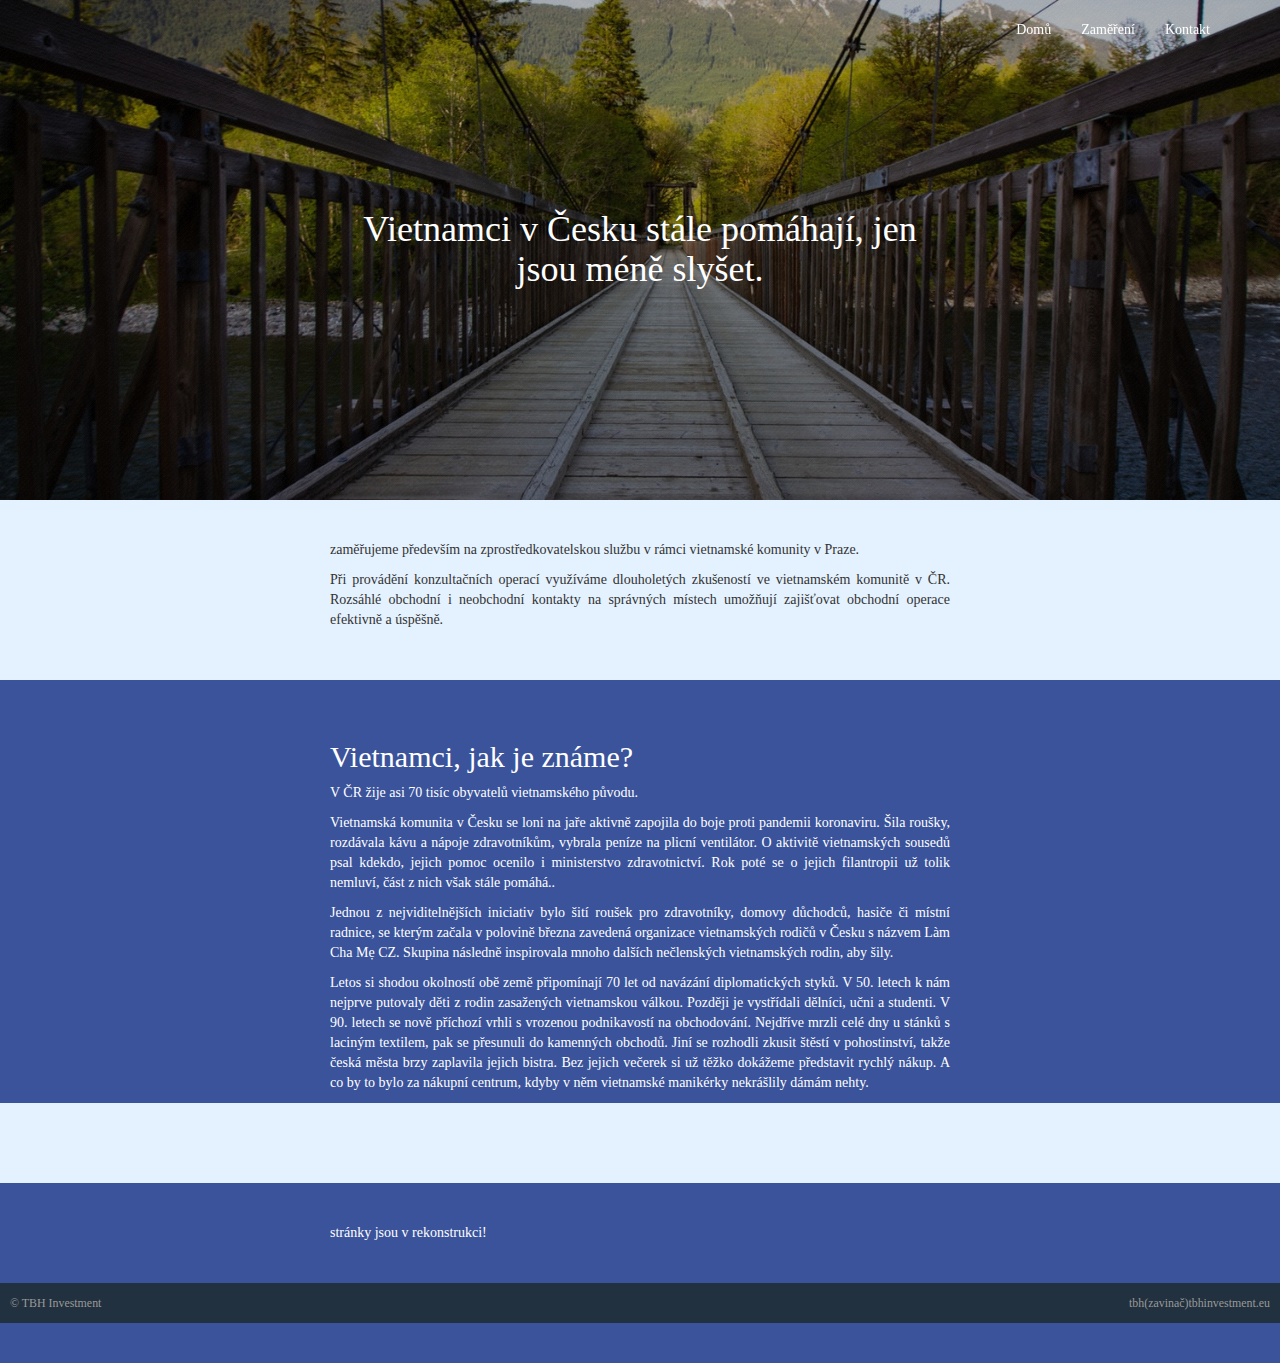
==== commit 2845730b: "Update index.html" ====
--- a/index.html
+++ b/index.html
@@ -141,7 +141,7 @@
 
 <div class="home_block home_block_2">
   <div class="container">
-  	<div align="justify"> Stránky jsou v rekonstrukci!</div>
+  	<div align="justify"> stránky jsou v rekonstrukci!</div>
 
   </div>
 </div>
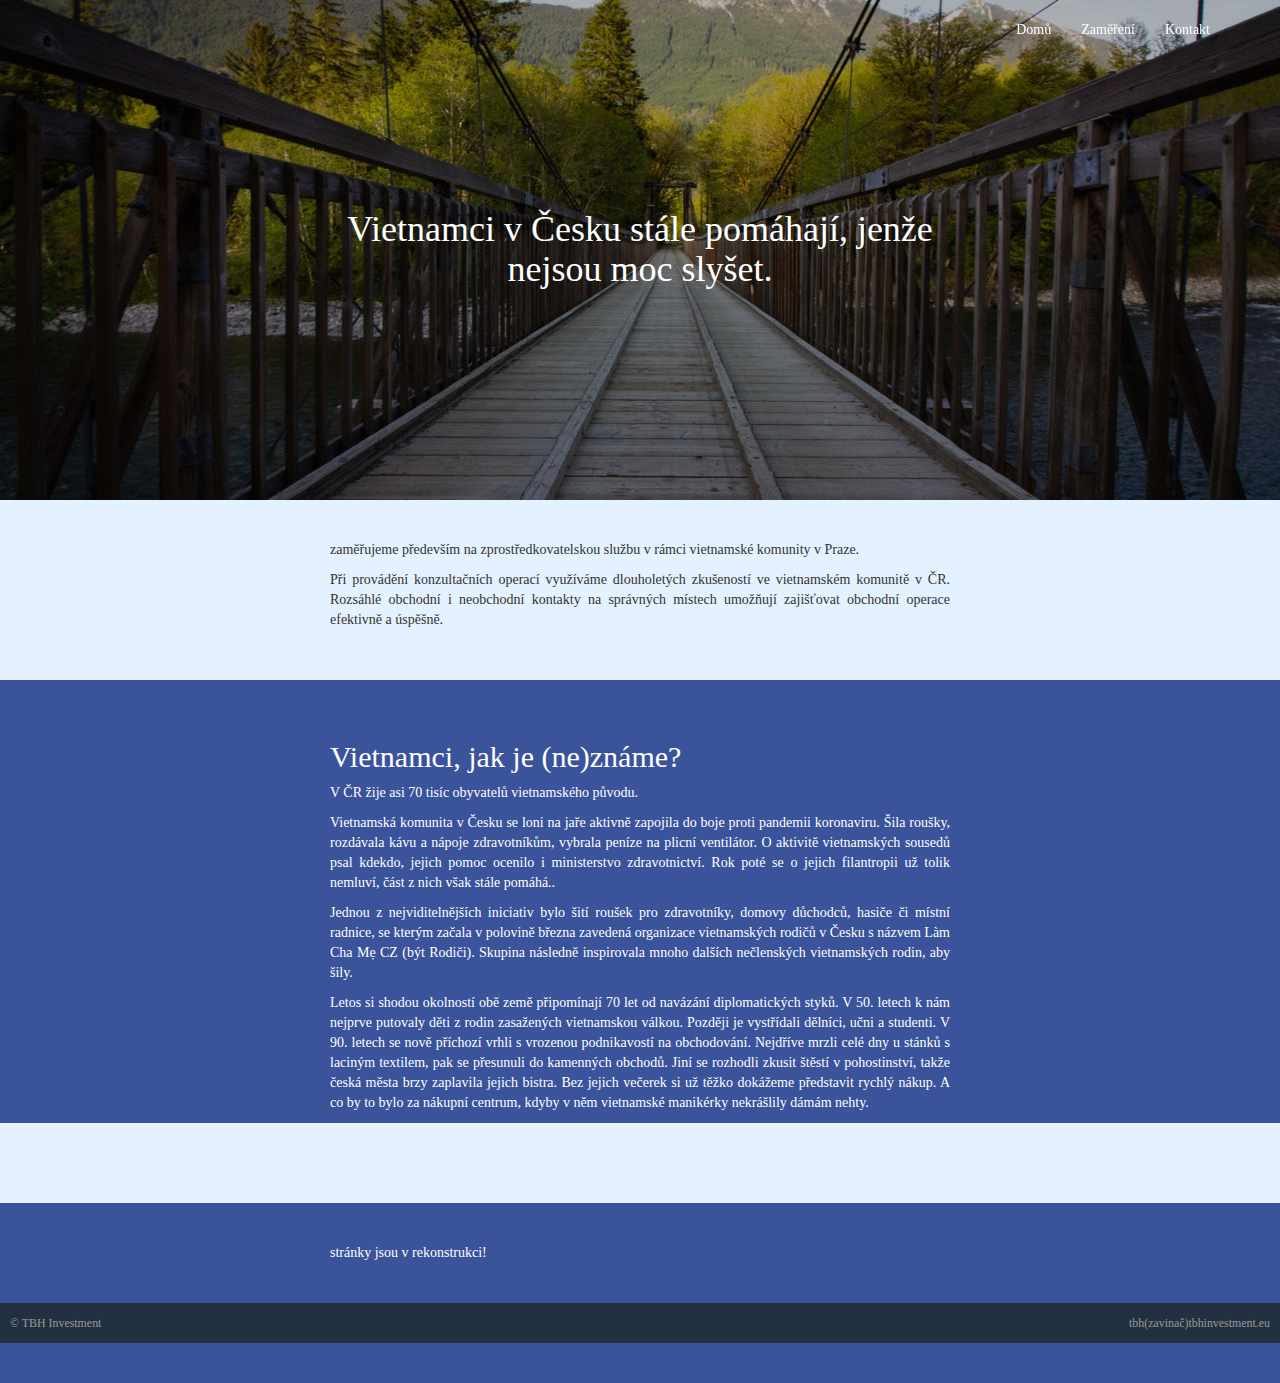
==== commit 62d9bbf7: "Update index.html" ====
--- a/index.html
+++ b/index.html
@@ -64,7 +64,7 @@
 <div class="home_block home_block_0">
   <div class="container">
     <div class="hero_text">
-      <h1 class="catchline"><p>Vietnamci v Česku stále pomáhají, jen jsou méně slyšet.</p></div> </h1>
+      <h1 class="catchline"><p>Vietnamci v Česku stále pomáhají, jenže nejsou moc slyšet.</p></div> </h1>
       
     </div>
 
@@ -82,12 +82,12 @@
 
 <div class="home_block home_block_2">
   <div class="container">
-    <h2>Vietnamci, jak je známe?</h2>
+    <h2>Vietnamci, jak je (ne)známe?</h2>
       <div align="justify"> <p> V ČR žije asi 70 tisíc obyvatelů vietnamského původu. </p>
       <p>
       Vietnamská komunita v Česku se loni na jaře aktivně zapojila do boje proti pandemii koronaviru. Šila roušky, rozdávala kávu a nápoje zdravotníkům, vybrala peníze na plicní ventilátor. O aktivitě vietnamských sousedů psal kdekdo, jejich pomoc ocenilo i ministerstvo zdravotnictví. Rok poté se o jejich filantropii už tolik nemluví, část z nich však stále pomáhá..</p>
       <p>
-      Jednou z nejviditelnějších iniciativ bylo šití roušek pro zdravotníky, domovy důchodců, hasiče či místní radnice, se kterým začala v polovině března zavedená organizace vietnamských rodičů v Česku s názvem Làm Cha Mẹ CZ. Skupina následně inspirovala mnoho dalších nečlenských vietnamských rodin, aby šily.</p>
+      Jednou z nejviditelnějších iniciativ bylo šití roušek pro zdravotníky, domovy důchodců, hasiče či místní radnice, se kterým začala v polovině března zavedená organizace vietnamských rodičů v Česku s názvem Làm Cha Mẹ CZ (být Rodiči). Skupina následně inspirovala mnoho dalších nečlenských vietnamských rodin, aby šily.</p>
 
       <p>Letos si shodou okolností obě země připomínají 70 let od navázání diplomatických styků. V 50. letech k nám nejprve putovaly děti z rodin zasažených vietnamskou válkou. Později je vystřídali dělníci, učni a studenti. V 90. letech se nově příchozí vrhli s vrozenou podnikavostí na obchodování. Nejdříve mrzli celé dny u stánků s laciným textilem, pak se přesunuli do kamenných obchodů. Jiní se rozhodli zkusit štěstí v pohostinství, takže česká města brzy zaplavila jejich bistra. Bez jejich večerek si už těžko dokážeme představit rychlý nákup. A co by to bylo za nákupní centrum, kdyby v něm vietnamské manikérky nekrášlily dámám nehty. <p>	</p>
 <!-- tam bo ra  
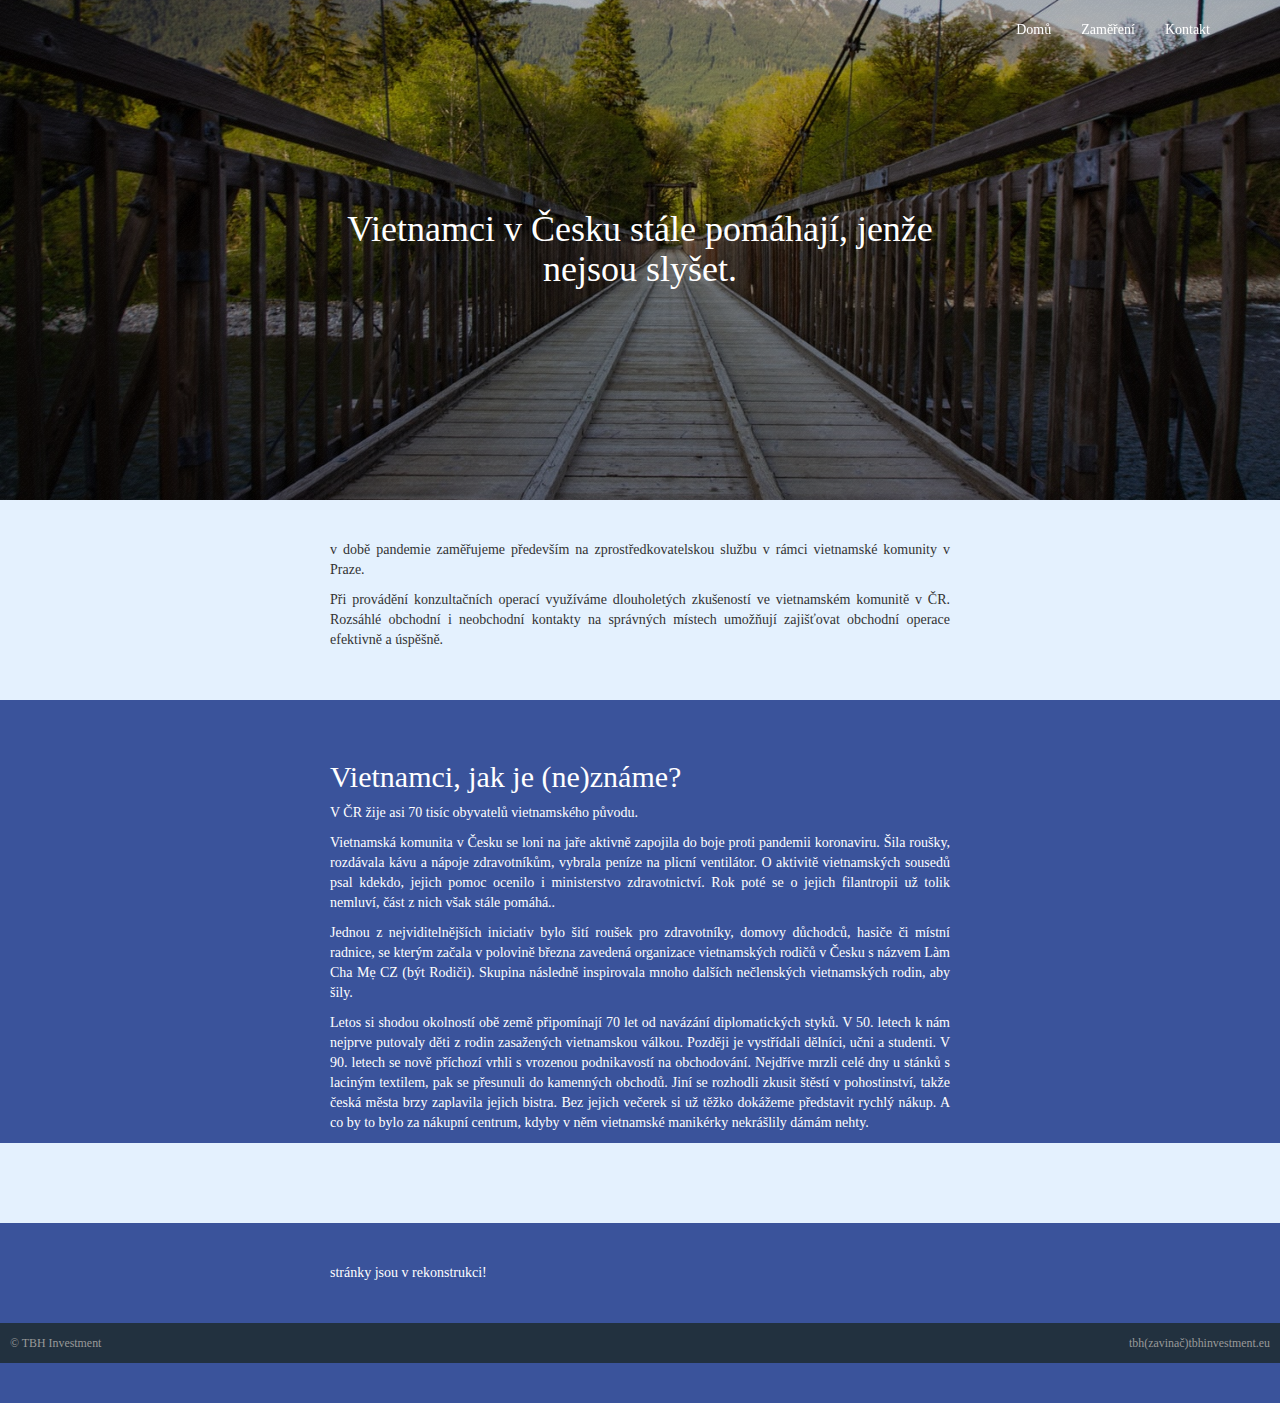
==== commit 853de747: "Update index.html" ====
--- a/index.html
+++ b/index.html
@@ -64,7 +64,7 @@
 <div class="home_block home_block_0">
   <div class="container">
     <div class="hero_text">
-      <h1 class="catchline"><p>Vietnamci v Česku stále pomáhají, jenže nejsou moc slyšet.</p></div> </h1>
+      <h1 class="catchline"><p>Vietnamci v Česku stále pomáhají, jenže nejsou slyšet.</p></div> </h1>
       
     </div>
 
@@ -75,7 +75,7 @@
 <div class="home_block home_block_1">
 <div class="container">
 	<!-- <img src="static/img/navylogo.png" class="logo" alt=""> --> 
-    <div align="justify"><p>zaměřujeme především na zprostředkovatelskou službu v rámci  vietnamské komunity v Praze.</p>
+    <div align="justify"><p>v době pandemie zaměřujeme především na zprostředkovatelskou službu v rámci  vietnamské komunity v Praze.</p>
     <p>Při provádění konzultačních operací využíváme dlouholetých zkušeností ve vietnamském komunitě v ČR. Rozsáhlé obchodní i neobchodní kontakty na správných místech umožňují zajišťovat obchodní operace efektivně a úspěšně.</p></div>
   </div>
 </div>
